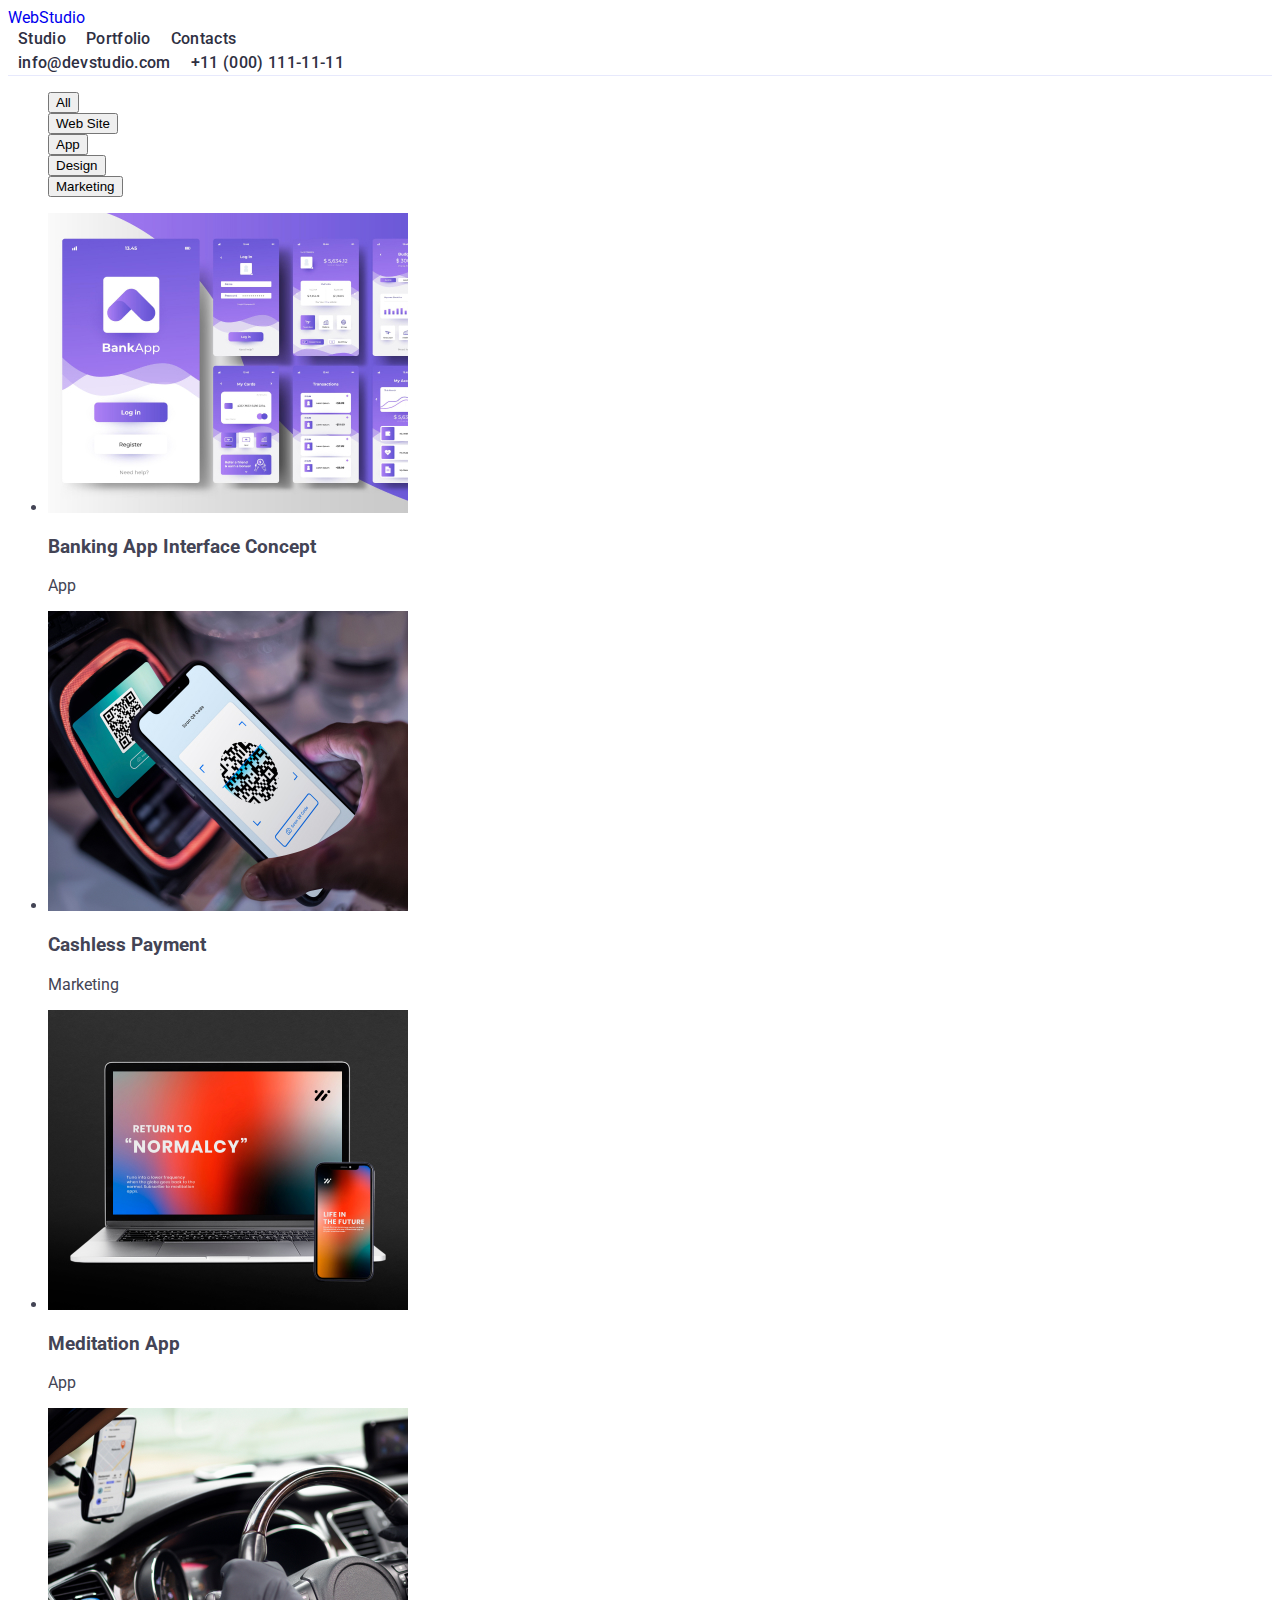
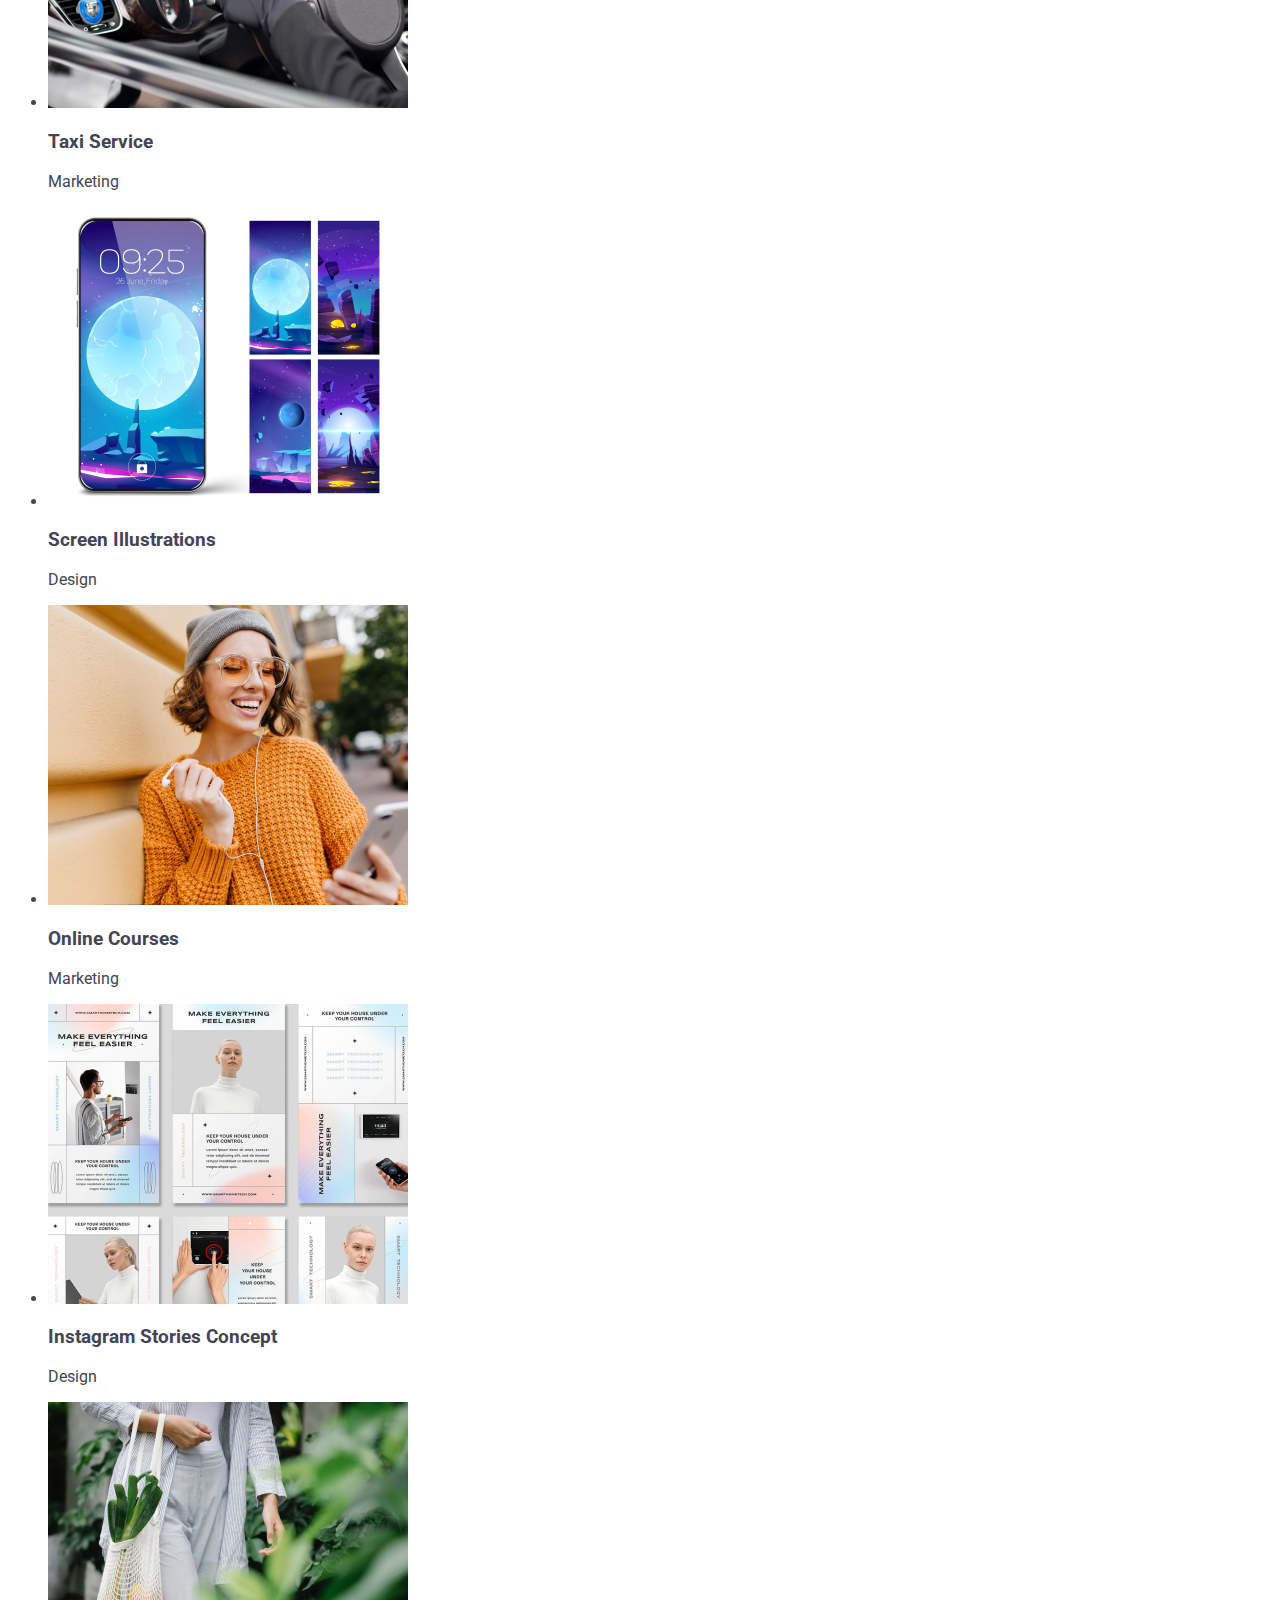
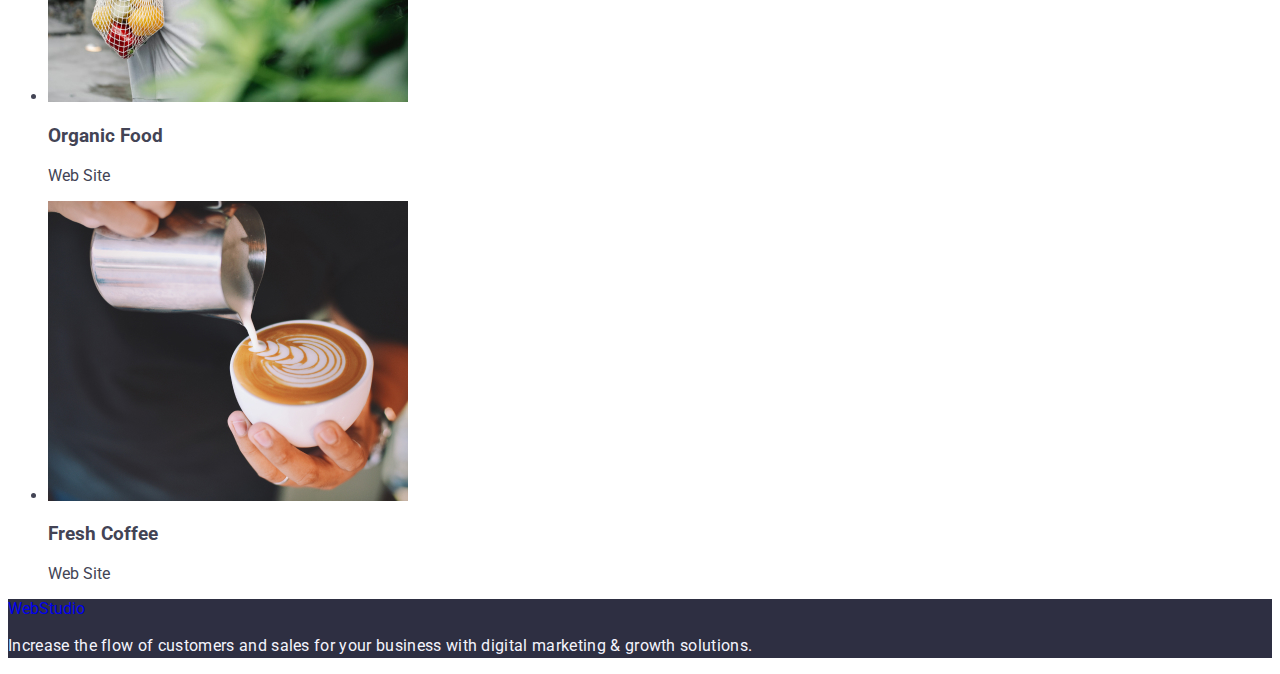
==== portfolio.html @ 570a4e40 "пропроо" ====
<!DOCTYPE html>
<html lang="en">
    <head>
        <meta charset="UTF-8" />
        <meta http-equiv="X-UA-Compatible" content="IE=edge"/>
        <meta name="viewport" content="width=device-width, initial-scale=1.0"/>
        <title>Portfolio</title>
        <link rel="stylesheet" href="./css/styles.css"/>
        <link rel="preconnect" href="https://fonts.googleapis.com"/>
        <link rel="preconnect" href="https://fonts.gstatic.com" crossorigin/>
        <link
            href="https://fonts.googleapis.com/css2?family=Raleway:wght@800&family=Roboto:wght@400;500;700&display=swap"rel="stylesheet"/>
    </head>
    <body>
        <header class="header">
            <nav class="header-navigation">
                <a href="./studio.html" class="header-logo link">Web<span class="header-logo-studio link">Studio</span></a>
                <ul class="header-list list">
                    <li class="header-item">
                        <a class="header-link link" href="./studio.html">Studio</a>
                    </li>
                    <li class="header-item">
                        <a class="header-link link" href="./portfolio.html">Portfolio</a>
                    </li>
                    <li class="header-item">
                        <a class="header-link link" href="#">Contacts</a>
                    </li>
                </ul>
            </nav>
            <address class="header-address">
                <ul class="header-address-list list">
                    <li class="header-address-item">
                        <a class="header-address-link link" href="mailto:info@devstudio.com">info@devstudio.com</a>
                    </li>
                    <li class="header-address-item">
                        <a class="header-address-link link" href="tel:+110001111111">+11 (000) 111-11-11</a>
                    </li>
                </ul>
            </address>
        </header>
        <main>
            <section>
                <h1 hidden>Our Works</h1>
                <section class="portfolio">
                    <h1 hidden class="hidden-title">Our Works</h1>
                    <ul class="portfolio-list-btn list">
                        <li class="portfolio-item-btn">
                            <button type="button" class="portfolio-button">All</button>
                        </li>
                        <li class="portfolio-item-btn">
                            <button type="button" class="portfolio-button">Web Site</button>
                        </li>
                        <li class="portfolio-item-btn">
                            <button type="button" class="portfolio-button">App</button>
                        </li>
                        <li class="portfolio-item-btn">
                            <button type="button" class="portfolio-button">Design</button>
                        </li>
                        <li class="portfolio-item-btn">
                            <button type="button" class="portfolio-button">Marketing</button>
                        </li>
                    </ul>
                </section>
            </section>
            <section>
                <h2 hidden>Portfolio list</h2>
                <ul>
                    <li>
                        <img src="./images/banking-app.jpg" alt="Banking App" width="360" height="300"/>
                        <h3>Banking App Interface Concept</h3>
                        <p>App</p>
                    </li>
                    <li>
                        <img src="./images/cashless-payment.jpg" alt="Cashless Payment" width="360" height="300"/>
                        <h3>Cashless Payment</h3>
                        <p>Marketing</p>
                    </li>
                    <li>
                        <img src="./images/Meditation App.jpg"alt="Meditation App" width="360" height="300"/>
                        <h3>Meditation App</h3>
                        <p>App</p>
                    </li>
                    <li>
                        <img src="./images/taxi-service.jpg" alt="Taxi Service" width="360" height="300"/>
                        <h3>Taxi Service</h3>
                        <p>Marketing</p>
                    </li>
                    <li>
                        <img src="./images/screen-illustrations.jpg" alt="Screen Illustrations" width="360" height="300"/>
                        <h3>Screen Illustrations</h3>
                        <p>Design</p>
                    </li>
                    <li>
                        <img src="./images/online-courses.jpg" alt="Online Courses" width="360" height="300"/>
                        <h3>Online Courses</h3>
                        <p>Marketing</p>
                    </li>
                    <li>
                        <img src="./images/instagram-stories.jpg" alt="Instagram Stories" width="360" height="300"/>
                        <h3>Instagram Stories Concept</h3>
                        <p>Design</p>
                    </li>
                    <li>
                        <img src="./images/organic-food.jpg" alt="Organic Food" width="360" height="300"/>
                        <h3>Organic Food</h3>
                        <p>Web Site</p>
                    </li>
                    <li>
                        <img src="./images/fresh-coffee.jpg" alt="Fresh Coffee" width="360" height="300"/>
                        <h3>Fresh Coffee</h3>
                        <p>Web Site</p>
                    </li>
                </ul>
            </section>
        </main>
        <footer class="footer">
            <a class="footer-logo link" href="./studio.html">Web<span class="footer-logo-studio">Studio</span></a>
            <p class="footer-text">Increase the flow of customers and sales for your business with digital marketing & growth solutions.</p>
        </footer>
    </body>
</html>
---- css/styles.css ----
:root {
    --slate-dominant-text-color: #434455;
    --navy-blue-dark-shadows-headings-color: #2e2f42;
    --iris-primary-brand-links-color: #4d5ae5;
    --white-bgc-header-teamcard-color: #ffffff;
    --cloud-light-bgc-footertext-color: #f4f4fd;
    --ocean-bgc-hover-focus-active-color: #404bbf;
    --cornflower-accent-color: #e7e9fc;
}

body {
    font-family: "Roboto", sans-serif;
    color: var(--slate-dominant-text-color);
    background-color: var(--white-bgc-header-teamcard-color);
}

ul.list {
    list-style: none;
}

a.link {
    text-decoration: none;
}

header.header {
    border-bottom: 1px solid var(--cornflower-accent-color);
}

nav.header-navigation {
}

h1.header-logo,
h1.header-logo-studio {
    font-family: "Raleway", sans-serif;
    font-weight: 800;
    font-size: 18px;
    line-height: 1.17;
    letter-spacing: 0.03em;
    text-transform: uppercase;
    margin: 0;
}

h1.header-logo a {
    color: var(--iris-primary-brand-links-color);
}

h1.header-logo-studio a {
    color: var(--navy-blue-dark-shadows-headings-color);
}

ul.header-list {
    list-style: none;
    margin: 0;
    padding: 0;
    display: flex;
}

li.header-item {
    margin: 0 10px;
}

a.header-link,
a.header-address-link {
    font-weight: 500;
    font-size: 16px;
    line-height: 1.5;
    letter-spacing: 0.02em;
    color: var(--navy-blue-dark-shadows-headings-color);
    transition: color 0.2s ease-in-out;
}

a.header-link:hover,
a.header-link:focus,
a.header-address-link:hover,
a.header-address-link:focus {
    color: var(--ocean-bgc-hover-focus-active-color);
}

address.header-address {
    font-style: normal;
}

ul.header-address-list {
    list-style: none;
    margin: 0;
    padding: 0;
    display: flex;
}

li.header-address-item {
    margin: 0 10px;
}

h2.hidden-title {
    position: absolute;
    left: -9999px;
    top: -9999px;
}

ul.feature-list {
    list-style: none;
}

li.feature-item {
}

h3.feature-title {
    font-weight: 500;
    font-size: 20px;
    line-height: 1.2;
    letter-spacing: 0.02em;
    color: var(--navy-blue-dark-shadows-headings-color);
}

p.feature-desc {
    font-weight: 400;
    font-size: 16px;
    line-height: 1.5;
    letter-spacing: 0.02em;
    color: #404bbf;
}

h2.about-title {
    font-family: "Roboto";
    font-style: normal;
    font-weight: 700;
    font-size: 36px;
    line-height: 40px;
    text-align: center;
    letter-spacing: 0.02em;
    text-transform: capitalize;
    color: var(--navy-blue-dark-shadows-headings-color);
}

footer.footer {
    background-color: var(--navy-blue-dark-shadows-headings-color);
}

h1.footer-logo-studio,
h1.footer-logo {
    font-family: 'Raleway', sans-serif;
    font-weight: 800;
    font-size: 18px;
    line-height: 1.17;
    letter-spacing: 0.03em;
    text-transform: uppercase;
    color: var(--cloud-light-bgc-footertext-color);
    margin: 0;
}

p.footer-text {
    font-size: 16px;
    line-height: 1.5;
    letter-spacing: 0.02em;
    color: var(--cloud-light-bgc-footertext-color);
}

h2.team-title {
    font-family: 'Roboto';
    font-style: normal;
    font-weight: 700;
    font-size: 36px;
    line-height: 40px;
    text-align: center;
    letter-spacing: 0.02em;
    text-transform: capitalize;
    color: var(--navy-blue-dark-shadows-headings-color);
}

section.team {
    width: 1440px;
    height: 732px;
    margin: 0 auto;
    background: #F4F4FD;
}
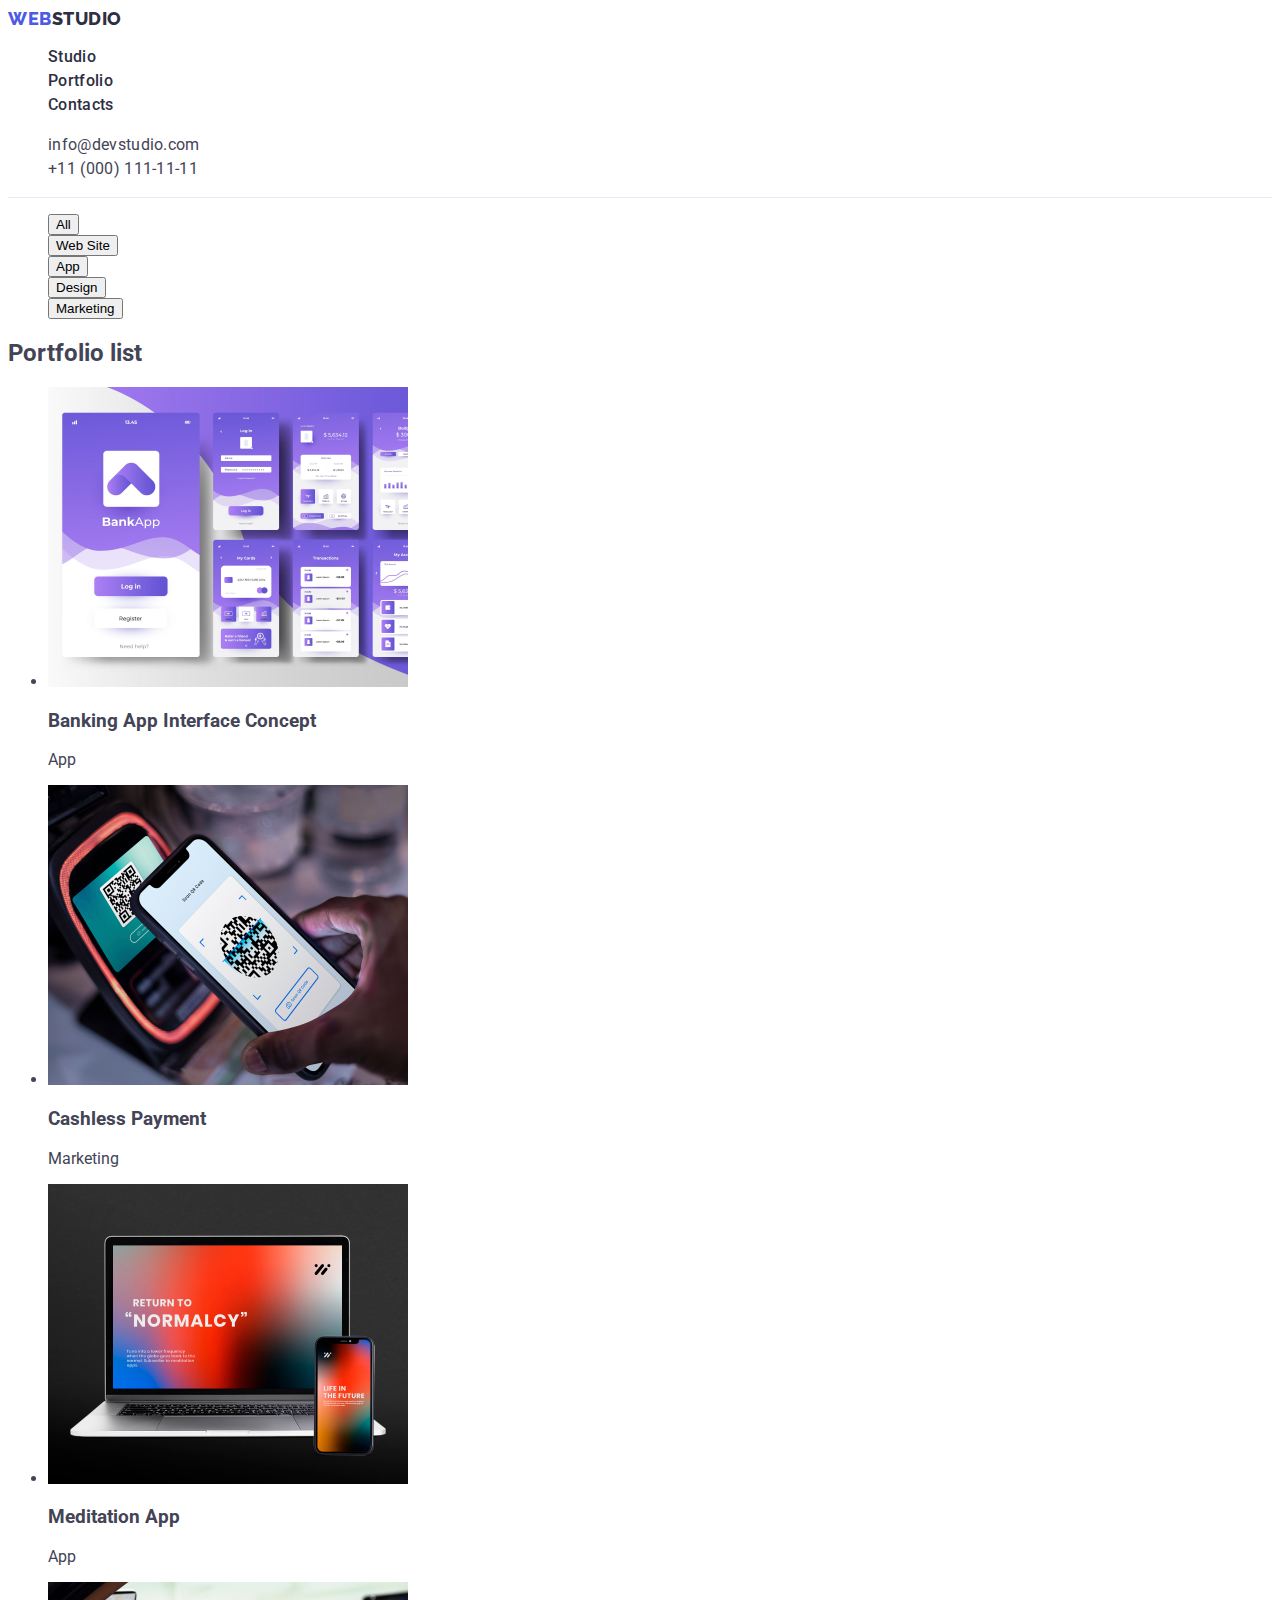
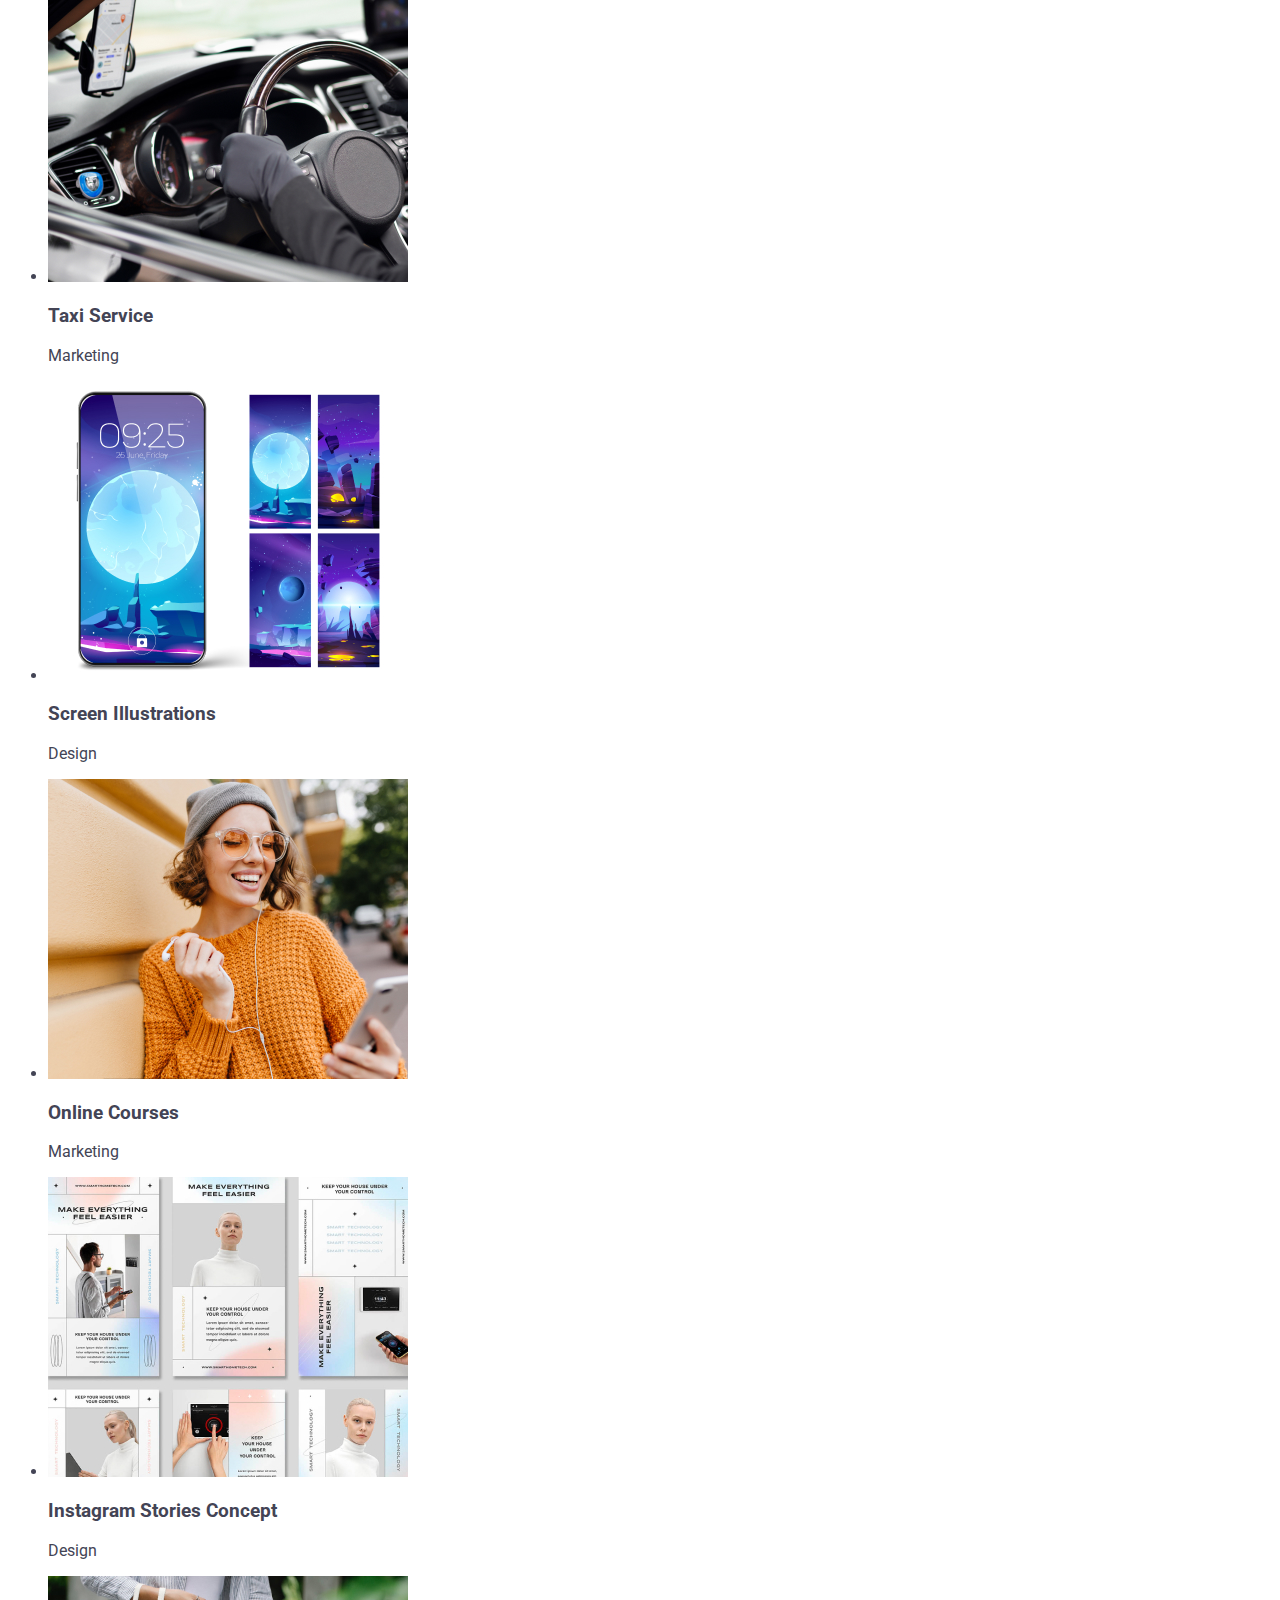
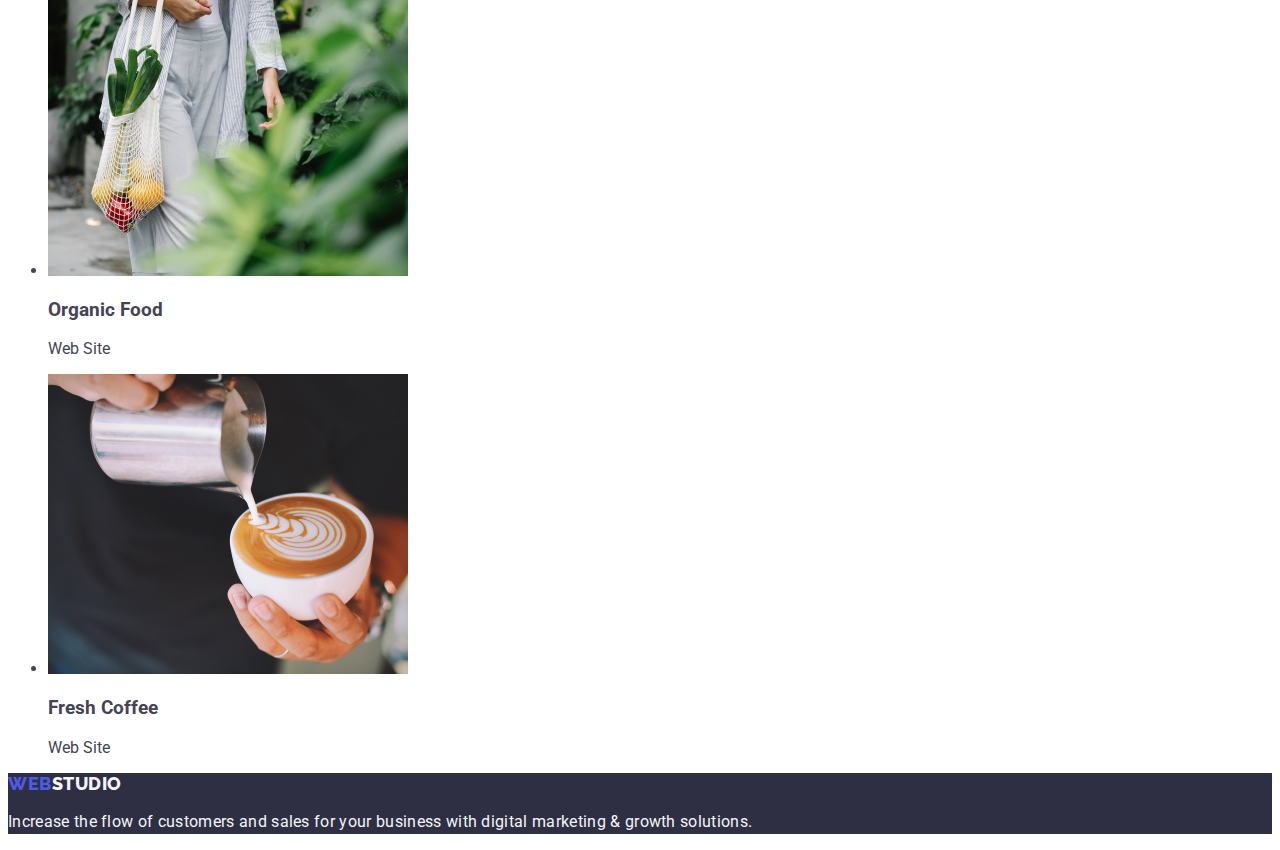
==== commit 0331a4fe: "upd 1.7" ====
--- a/portfolio.html
+++ b/portfolio.html
@@ -1,121 +1,123 @@
 <!DOCTYPE html>
 <html lang="en">
-    <head>
-        <meta charset="UTF-8" />
-        <meta http-equiv="X-UA-Compatible" content="IE=edge"/>
-        <meta name="viewport" content="width=device-width, initial-scale=1.0"/>
-        <title>Portfolio</title>
-        <link rel="stylesheet" href="./css/styles.css"/>
-        <link rel="preconnect" href="https://fonts.googleapis.com"/>
-        <link rel="preconnect" href="https://fonts.gstatic.com" crossorigin/>
-        <link
-            href="https://fonts.googleapis.com/css2?family=Raleway:wght@800&family=Roboto:wght@400;500;700&display=swap"rel="stylesheet"/>
-    </head>
-    <body>
-        <header class="header">
-            <nav class="header-navigation">
-                <a href="./studio.html" class="header-logo link">Web<span class="header-logo-studio link">Studio</span></a>
-                <ul class="header-list list">
-                    <li class="header-item">
-                        <a class="header-link link" href="./studio.html">Studio</a>
-                    </li>
-                    <li class="header-item">
-                        <a class="header-link link" href="./portfolio.html">Portfolio</a>
-                    </li>
-                    <li class="header-item">
-                        <a class="header-link link" href="#">Contacts</a>
-                    </li>
-                </ul>
-            </nav>
-            <address class="header-address">
-                <ul class="header-address-list list">
-                    <li class="header-address-item">
-                        <a class="header-address-link link" href="mailto:info@devstudio.com">info@devstudio.com</a>
-                    </li>
-                    <li class="header-address-item">
-                        <a class="header-address-link link" href="tel:+110001111111">+11 (000) 111-11-11</a>
-                    </li>
-                </ul>
-            </address>
-        </header>
-        <main>
-            <section>
-                <h1 hidden>Our Works</h1>
-                <section class="portfolio">
-                    <h1 hidden class="hidden-title">Our Works</h1>
-                    <ul class="portfolio-list-btn list">
-                        <li class="portfolio-item-btn">
-                            <button type="button" class="portfolio-button">All</button>
-                        </li>
-                        <li class="portfolio-item-btn">
-                            <button type="button" class="portfolio-button">Web Site</button>
-                        </li>
-                        <li class="portfolio-item-btn">
-                            <button type="button" class="portfolio-button">App</button>
-                        </li>
-                        <li class="portfolio-item-btn">
-                            <button type="button" class="portfolio-button">Design</button>
-                        </li>
-                        <li class="portfolio-item-btn">
-                            <button type="button" class="portfolio-button">Marketing</button>
-                        </li>
-                    </ul>
-                </section>
-            </section>
-            <section>
-                <h2 hidden>Portfolio list</h2>
-                <ul>
-                    <li>
-                        <img src="./images/banking-app.jpg" alt="Banking App" width="360" height="300"/>
-                        <h3>Banking App Interface Concept</h3>
-                        <p>App</p>
-                    </li>
-                    <li>
-                        <img src="./images/cashless-payment.jpg" alt="Cashless Payment" width="360" height="300"/>
-                        <h3>Cashless Payment</h3>
-                        <p>Marketing</p>
-                    </li>
-                    <li>
-                        <img src="./images/Meditation App.jpg"alt="Meditation App" width="360" height="300"/>
-                        <h3>Meditation App</h3>
-                        <p>App</p>
-                    </li>
-                    <li>
-                        <img src="./images/taxi-service.jpg" alt="Taxi Service" width="360" height="300"/>
-                        <h3>Taxi Service</h3>
-                        <p>Marketing</p>
-                    </li>
-                    <li>
-                        <img src="./images/screen-illustrations.jpg" alt="Screen Illustrations" width="360" height="300"/>
-                        <h3>Screen Illustrations</h3>
-                        <p>Design</p>
-                    </li>
-                    <li>
-                        <img src="./images/online-courses.jpg" alt="Online Courses" width="360" height="300"/>
-                        <h3>Online Courses</h3>
-                        <p>Marketing</p>
-                    </li>
-                    <li>
-                        <img src="./images/instagram-stories.jpg" alt="Instagram Stories" width="360" height="300"/>
-                        <h3>Instagram Stories Concept</h3>
-                        <p>Design</p>
-                    </li>
-                    <li>
-                        <img src="./images/organic-food.jpg" alt="Organic Food" width="360" height="300"/>
-                        <h3>Organic Food</h3>
-                        <p>Web Site</p>
-                    </li>
-                    <li>
-                        <img src="./images/fresh-coffee.jpg" alt="Fresh Coffee" width="360" height="300"/>
-                        <h3>Fresh Coffee</h3>
-                        <p>Web Site</p>
-                    </li>
-                </ul>
-            </section>
-        </main>
-        <footer class="footer">
-            <a class="footer-logo link" href="./studio.html">Web<span class="footer-logo-studio">Studio</span></a>
-            <p class="footer-text">Increase the flow of customers and sales for your business with digital marketing & growth solutions.</p>
-        </footer>
-    </body>
-</html>
+  <head>
+    <meta charset="UTF-8"/>
+    <meta http-equiv="X-UA-Compatible" content="IE=edge"/>
+    <meta name="viewport" content="width=device-width, initial-scale=1.0"/>
+    <title>Portfolio</title>
+    <link rel="stylesheet" href="./css/styles.css"/>
+    <link rel="preconnect" href="https://fonts.googleapis.com">
+    <link rel="preconnect" href="https://fonts.gstatic.com" crossorigin>
+    <link href="https://fonts.googleapis.com/css2?family=Raleway:wght@800&family=Roboto:wght@400;500;700&display=swap" rel="stylesheet">
+  </head>
+  <body>
+    <header class="header">
+      <nav class="header-navigation">
+        <a href="./studio.html" class="header-logo link">Web<span class="header-logo-studio link">Studio</span></a>
+        <ul class="header-list list">
+          <li class="header-item">
+            <a class="header-link link" href="./studio.html">Studio</a>
+          </li>
+          <li class="header-item">
+            <a class="header-link link" href="./portfolio.html">Portfolio</a>
+          </li>
+          <li class="header-item">
+            <a class="header-link link" href="">Contacts</a>
+          </li>
+        </ul>
+      </nav>
+      <address class="header-address">
+        <ul class="header-address-list list">
+          <li class="header-address-item">
+            <a class="header-address-link link" href="mailto:info@devstudio.com">info@devstudio.com</a>
+          </li>
+          <li class="header-address-item">
+            <a class="header-address-link link" href="tel:+110001111111">+11 (000) 111-11-11</a>
+          </li>
+        </ul>
+      </address>
+    </header>
+    <main>
+      <!-- Section 1-->
+        <h1 hidden>Our Works</h1>
+      <section class="portfolio">
+        <h1 hidden class="hidden-title">Our Works</h1>
+        <ul class="portfolio-list-btn list">
+          <li class="portfolio-item-btn">
+            <button type="button" class="portfolio-button">All</button>
+          </li>
+          <li class="portfolio-item-btn">
+            <button type="button" class="portfolio-button">Web Site</button>
+          </li>
+          <li class="portfolio-item-btn">
+            <button type="button" class="portfolio-button">App</button>
+          </li>
+          <li class="portfolio-item-btn">
+            <button type="button" class="portfolio-button">Design</button>
+          </li>
+          <li class="portfolio-item-btn">
+            <button type="button" class="portfolio-button">Marketing</button>
+          </li>
+        </ul>
+      </section>
+      <section>
+        <h2 hidden>Portfolio list</h2>
+        <ul>
+          <li>
+            <img src="./images/banking-app.jpg"alt="Banking App" width="360"height="300"/>
+            <h3>Banking App Interface Concept</h3>
+            <p>App</p>
+          </li>
+          <li>
+            <img src="./images/cashless-payment.jpg"alt="Cashless Payment" width="360" height="300"/>
+            <h3>Cashless Payment</h3>
+            <p>Marketing</p>
+          </li>
+          <li>
+            <img src="./images/Meditation App.jpg" alt="Meditation App" width="360" height="300"/>
+            <h3>Meditation App</h3>
+            <p>App</p>
+          </li>
+          <li>
+            <img src="./images/taxi-service.jpg" alt="Taxi Service" width="360" height="300"/>
+            <h3>Taxi Service</h3>
+            <p>Marketing</p>
+          </li>
+          <li>
+            <img src="./images/screen-illustrations.jpg" alt="Screen Illustrations" width="360" height="300"/>
+            <h3>Screen Illustrations</h3>
+            <p>Design</p>
+          </li>
+          <li>
+            <img src="./images/online-courses.jpg" alt="Online Courses" width="360" height="300"/>
+            <h3>Online Courses</h3>
+            <p>Marketing</p>
+          </li>
+          <li>
+            <img src="./images/instagram-stories.jpg" alt="Instagram Stories" width="360" height="300"/>
+            <h3>Instagram Stories Concept</h3>
+            <p>Design</p>
+          </li>
+          <li>
+            <img src="./images/organic-food.jpg" alt="Organic Food" width="360" height="300"/>
+            <h3>Organic Food</h3>
+            <p>Web Site</p>
+          </li>
+          <li>
+            <img src="./images/fresh-coffee.jpg" alt="Fresh Coffee" width="360" height="300"/>
+            <h3>Fresh Coffee</h3>
+            <p>Web Site</p>
+          </li>
+        </ul>
+      </section>
+    </main>
+    <footer>
+    <footer class="footer">
+      <a class="footer-logo link" href="./studio.html">Web<span class="footer-logo-studio">Studio</span></a>
+      <p class="footer-text">
+        Increase the flow of customers and sales for your business with digital
+        marketing & growth solutions.
+      </p>
+    </footer>
+  </body>
+</html>--- a/css/styles.css
+++ b/css/styles.css
@@ -14,97 +14,129 @@
     background-color: var(--white-bgc-header-teamcard-color);
 }
 
-ul.list {
+.list {
     list-style: none;
 }
 
-a.link {
+.link {
     text-decoration: none;
 }
 
-header.header {
-    border-bottom: 1px solid var(--cornflower-accent-color);
-}
-
-nav.header-navigation {
-}
-
-h1.header-logo,
-h1.header-logo-studio {
+.header {
+    border-bottom: 1px solid;
+    border-color: var(--cornflower-accent-color);
+}
+
+.header-navigation {
+}
+
+.header-logo,
+.header-logo-studio {
     font-family: "Raleway", sans-serif;
     font-weight: 800;
     font-size: 18px;
     line-height: 1.17;
     letter-spacing: 0.03em;
     text-transform: uppercase;
-    margin: 0;
-}
-
-h1.header-logo a {
+}
+
+.header-logo {
     color: var(--iris-primary-brand-links-color);
 }
 
-h1.header-logo-studio a {
-    color: var(--navy-blue-dark-shadows-headings-color);
-}
-
-ul.header-list {
-    list-style: none;
-    margin: 0;
-    padding: 0;
-    display: flex;
-}
-
-li.header-item {
-    margin: 0 10px;
-}
-
-a.header-link,
-a.header-address-link {
+.header-logo-studio {
+    color: var(--navy-blue-dark-shadows-headings-color);
+}
+
+.header-list {
+}
+
+.header-item {
+}
+
+.header-link,
+.header-address-link {
     font-weight: 500;
     font-size: 16px;
     line-height: 1.5;
     letter-spacing: 0.02em;
-    color: var(--navy-blue-dark-shadows-headings-color);
-    transition: color 0.2s ease-in-out;
-}
-
-a.header-link:hover,
-a.header-link:focus,
-a.header-address-link:hover,
-a.header-address-link:focus {
+}
+
+.header-link {
+    color: var(--navy-blue-dark-shadows-headings-color);
+}
+
+.header-link:hover,
+.header-link:focus {
     color: var(--ocean-bgc-hover-focus-active-color);
 }
 
-address.header-address {
-    font-style: normal;
-}
-
-ul.header-address-list {
-    list-style: none;
-    margin: 0;
-    padding: 0;
-    display: flex;
-}
-
-li.header-address-item {
-    margin: 0 10px;
-}
-
-h2.hidden-title {
-    position: absolute;
-    left: -9999px;
-    top: -9999px;
-}
-
-ul.feature-list {
-    list-style: none;
-}
-
-li.feature-item {
-}
-
-h3.feature-title {
+.header-address {
+    font-style: normal;
+}
+
+.header-address-list {
+}
+
+.header-address-item {
+}
+
+.header-address-link {
+    font-weight: 400;
+    font-size: 16px;
+    line-height: 1.5;
+    letter-spacing: 0.02em;
+    color: var(--slate-dominant-text-color);
+}
+
+.header-address-link:hover,
+.header-address-link:focus {
+    color: var(--ocean-bgc-hover-focus-active-color);
+}
+
+.hero {
+    background-color: var(--navy-blue-dark-shadows-headings-color);
+}
+
+.hero-title {
+    font-style: normal;
+    font-weight: 700;
+    font-size: 56px;
+    line-height: 1.07;
+    letter-spacing: 0.02em;
+    color: var(--white-bgc-header-teamcard-color);
+    text-align: center;
+}
+
+.hero-button {
+    font-family: "Roboto";
+    font-style: normal;
+    font-weight: 500;
+    font-size: 16px;
+    line-height: 1.5;
+    letter-spacing: 0.04em;
+    color: var(--white-bgc-header-teamcard-color);
+    background-color: var(--iris-primary-brand-links-color);
+    cursor: pointer;
+}
+
+.hero-button:hover {
+    background-color: var(--ocean-bgc-hover-focus-active-color);
+}
+
+.feature {
+}
+
+.hidden-title {
+}
+
+.feature-list {
+}
+
+.feature-item {
+}
+
+.feature-title {
     font-weight: 500;
     font-size: 20px;
     line-height: 1.2;
@@ -112,7 +144,7 @@
     color: var(--navy-blue-dark-shadows-headings-color);
 }
 
-p.feature-desc {
+.feature-desc {
     font-weight: 400;
     font-size: 16px;
     line-height: 1.5;
@@ -120,24 +152,104 @@
     color: #404bbf;
 }
 
-h2.about-title {
+.about-title {
+    position: none;
+    width: none;
+    height: none;
+    left: none;
+    top: none;
+
+    /* Header 2 */
+
     font-family: "Roboto";
     font-style: normal;
     font-weight: 700;
     font-size: 36px;
     line-height: 40px;
+    /* identical to box height, or 111% */
+
     text-align: center;
     letter-spacing: 0.02em;
     text-transform: capitalize;
-    color: var(--navy-blue-dark-shadows-headings-color);
-}
-
-footer.footer {
+
+    /* NAVY BLUE */
+
+    color: #2e2f42;
+}
+
+.footer-logo link {
+width: none;
+height: none;
+
+font-family: 'Raleway';
+font-style: normal;
+font-weight: 800;
+font-size: 18px;
+line-height: 21px;
+/* identical to box height, or 117% */
+
+display: flex;
+align-items: center;
+letter-spacing: 0.03em;
+text-transform: uppercase;
+
+/* IRIS */
+
+color: #4D5AE5;
+
+
+/* Inside auto layout */
+
+flex: none;
+order: 0;
+flex-grow: 0;
+}
+
+.team-title {
+    font-size: 36px;
+    line-height: 1.11;
+    letter-spacing: 0.02em;
+    text-transform: capitalize;
+    color: var(--navy-blue-dark-shadows-headings-color);
+    text-align: center;
+}
+
+h2 {
+    display: block;
+    font-size: 1.5em;
+    margin-block-start: 0.83em;
+    margin-block-end: 0.83em;
+    margin-inline-start: 0px;
+    margin-inline-end: 0px;
+    font-weight: bold;
+}
+
+.list {
+    list-style: none;
+}
+
+main {
+    display: block;
+}
+
+.footer {
     background-color: var(--navy-blue-dark-shadows-headings-color);
 }
-
-h1.footer-logo-studio,
-h1.footer-logo {
+footer {
+    display: block;
+}
+
+.footer-logo {
+    font-family: 'Raleway', sans-serif;
+    font-weight: 800;
+    font-size: 18px;
+    line-height: 1.17;
+    letter-spacing: 0.03em;
+    text-transform: uppercase;
+    color: var(--iris-primary-brand-links-color);
+}
+
+.footer-logo-studio {
     font-family: 'Raleway', sans-serif;
     font-weight: 800;
     font-size: 18px;
@@ -145,31 +257,18 @@
     letter-spacing: 0.03em;
     text-transform: uppercase;
     color: var(--cloud-light-bgc-footertext-color);
-    margin: 0;
-}
-
-p.footer-text {
+}
+
+.footer-text {
     font-size: 16px;
     line-height: 1.5;
     letter-spacing: 0.02em;
     color: var(--cloud-light-bgc-footertext-color);
 }
-
-h2.team-title {
-    font-family: 'Roboto';
-    font-style: normal;
-    font-weight: 700;
-    font-size: 36px;
-    line-height: 40px;
-    text-align: center;
-    letter-spacing: 0.02em;
-    text-transform: capitalize;
-    color: var(--navy-blue-dark-shadows-headings-color);
-}
-
-section.team {
-    width: 1440px;
-    height: 732px;
-    margin: 0 auto;
-    background: #F4F4FD;
+p {
+    display: block;
+    margin-block-start: 1em;
+    margin-block-end: 1em;
+    margin-inline-start: 0px;
+    margin-inline-end: 0px;
 }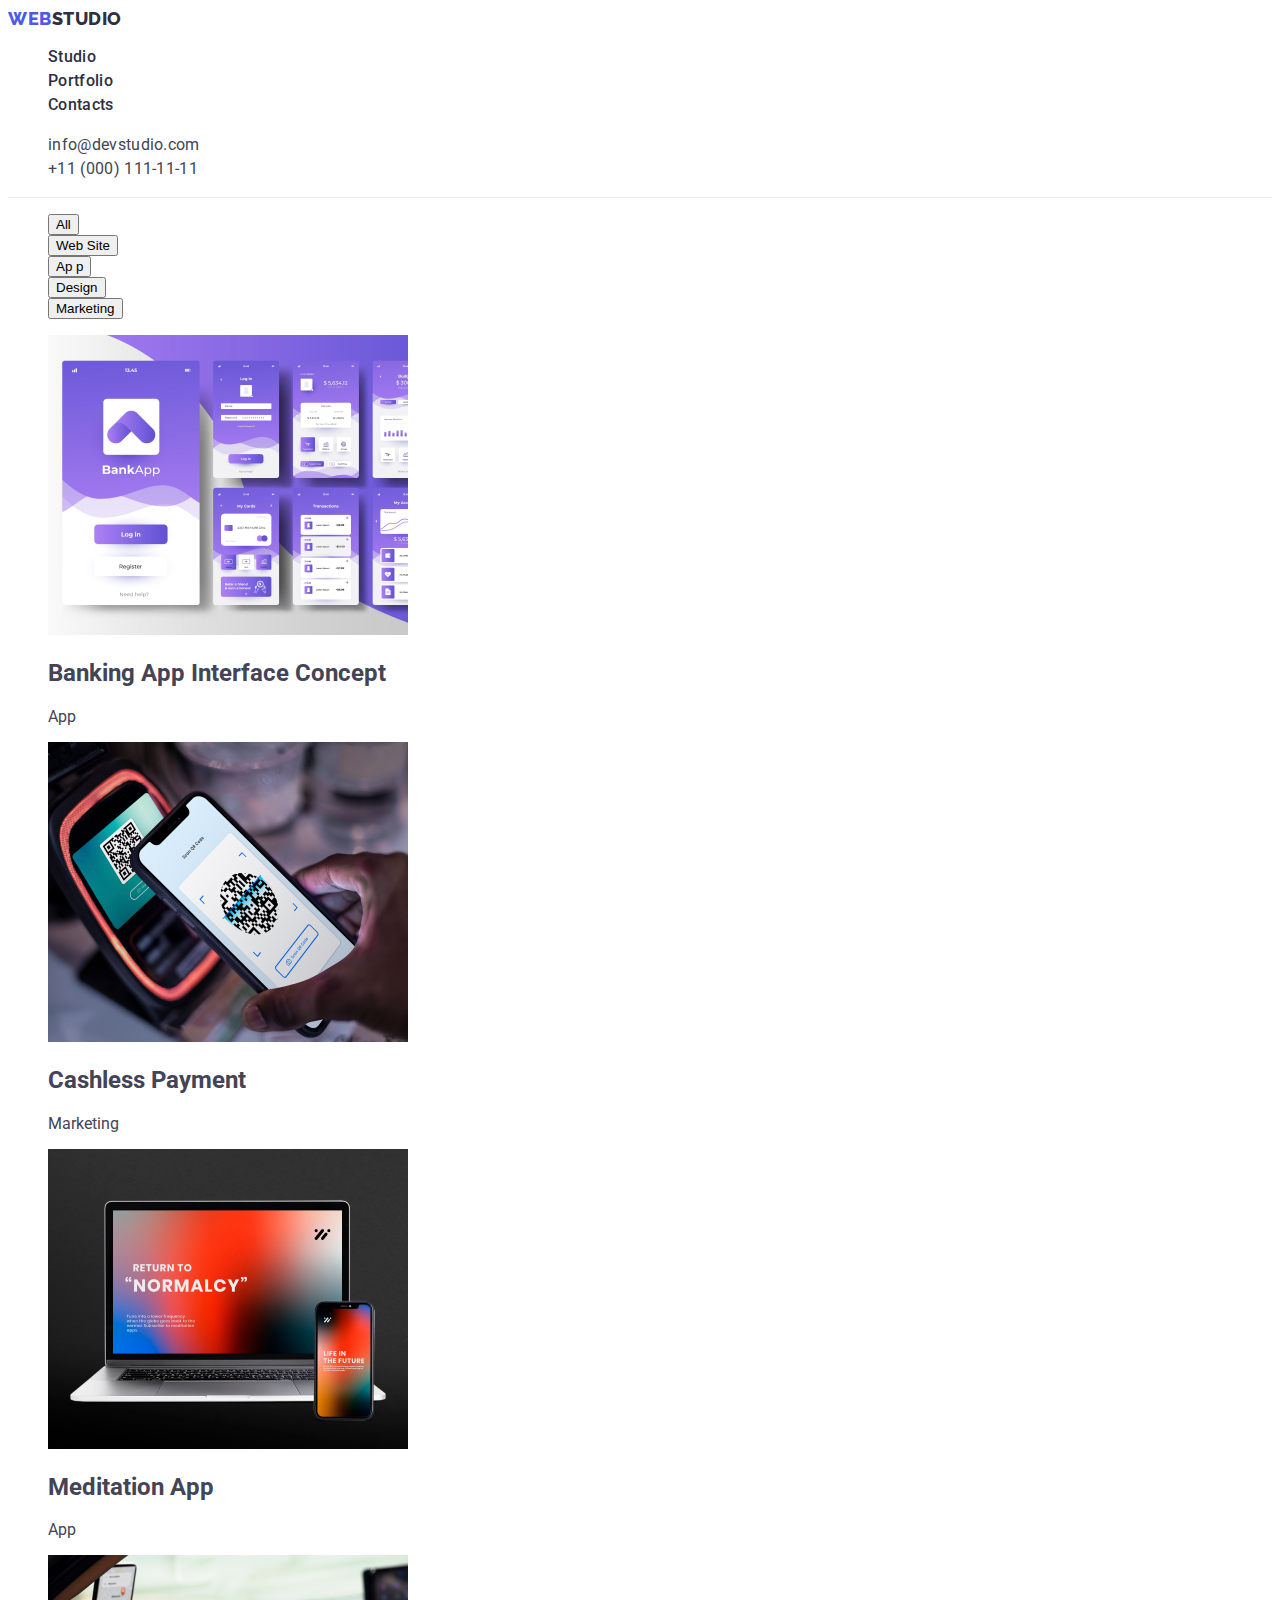
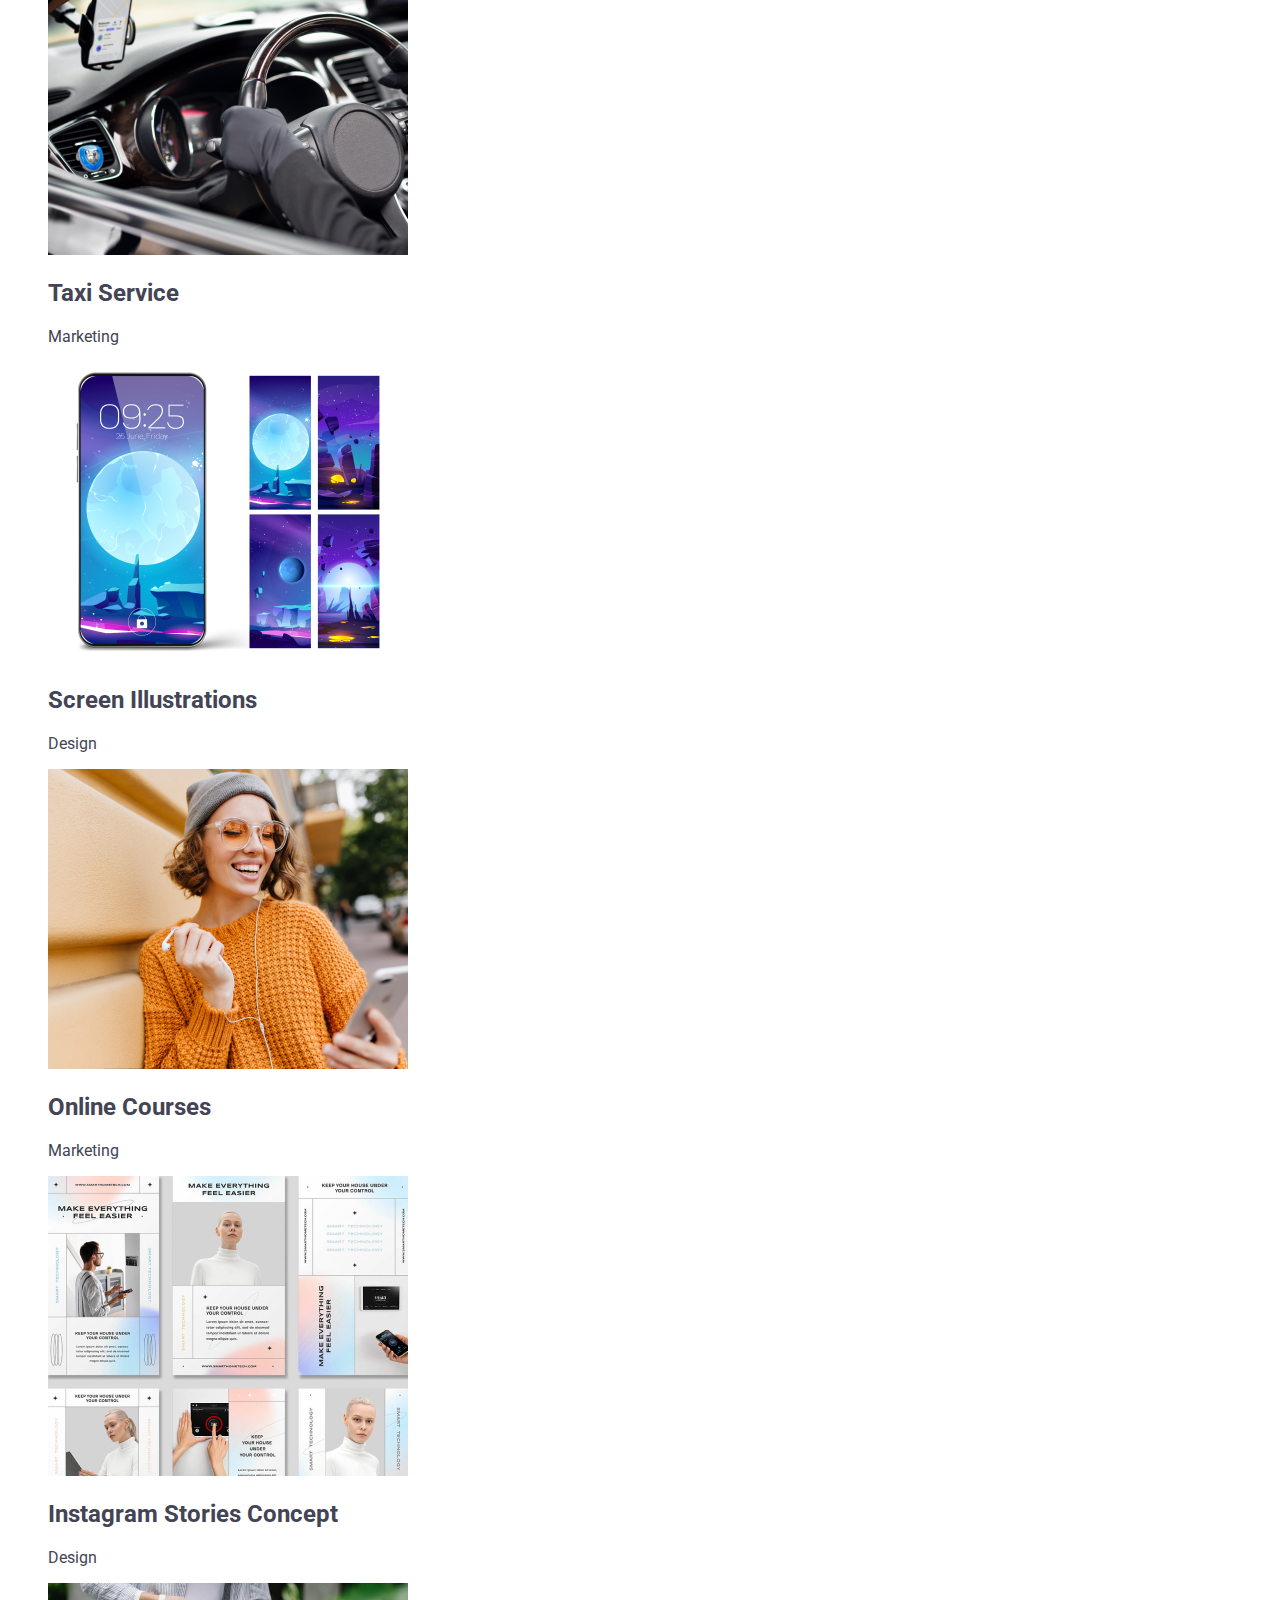
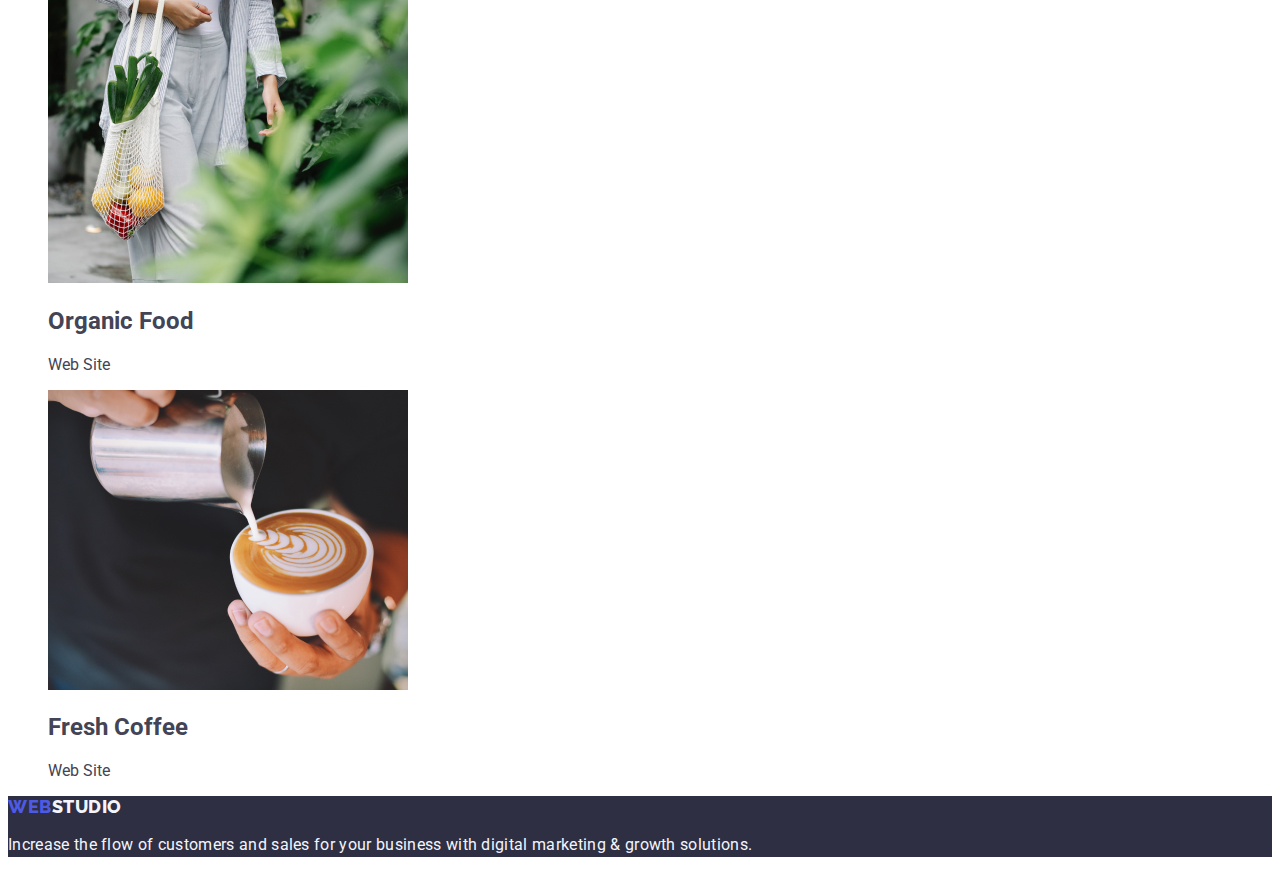
==== commit 99777083: "upd1" ====
--- a/portfolio.html
+++ b/portfolio.html
@@ -13,10 +13,10 @@
   <body>
     <header class="header">
       <nav class="header-navigation">
-        <a href="./studio.html" class="header-logo link">Web<span class="header-logo-studio link">Studio</span></a>
+        <a href="./index.html" class="header-logo link">Web<span class="header-logo-studio link">Studio</span></a>
         <ul class="header-list list">
           <li class="header-item">
-            <a class="header-link link" href="./studio.html">Studio</a>
+            <a class="header-link link" href="./index.html">Studio</a>
           </li>
           <li class="header-item">
             <a class="header-link link" href="./portfolio.html">Portfolio</a>
@@ -39,7 +39,6 @@
     </header>
     <main>
       <!-- Section 1-->
-        <h1 hidden>Our Works</h1>
       <section class="portfolio">
         <h1 hidden class="hidden-title">Our Works</h1>
         <ul class="portfolio-list-btn list">
@@ -50,7 +49,7 @@
             <button type="button" class="portfolio-button">Web Site</button>
           </li>
           <li class="portfolio-item-btn">
-            <button type="button" class="portfolio-button">App</button>
+            <button type="button" class="portfolio-button">Ap p</button>
           </li>
           <li class="portfolio-item-btn">
             <button type="button" class="portfolio-button">Design</button>
@@ -59,53 +58,50 @@
             <button type="button" class="portfolio-button">Marketing</button>
           </li>
         </ul>
-      </section>
-      <section>
-        <h2 hidden>Portfolio list</h2>
-        <ul>
+        <ul class="list">
           <li>
             <img src="./images/banking-app.jpg"alt="Banking App" width="360"height="300"/>
-            <h3>Banking App Interface Concept</h3>
+            <h2>Banking App Interface Concept</h2>
             <p>App</p>
           </li>
           <li>
             <img src="./images/cashless-payment.jpg"alt="Cashless Payment" width="360" height="300"/>
-            <h3>Cashless Payment</h3>
+            <h2>Cashless Payment</h2>
             <p>Marketing</p>
           </li>
           <li>
             <img src="./images/Meditation App.jpg" alt="Meditation App" width="360" height="300"/>
-            <h3>Meditation App</h3>
+            <h2>Meditation App</h2>
             <p>App</p>
           </li>
           <li>
             <img src="./images/taxi-service.jpg" alt="Taxi Service" width="360" height="300"/>
-            <h3>Taxi Service</h3>
+            <h2>Taxi Service</h2>
             <p>Marketing</p>
           </li>
           <li>
             <img src="./images/screen-illustrations.jpg" alt="Screen Illustrations" width="360" height="300"/>
-            <h3>Screen Illustrations</h3>
+            <h2>Screen Illustrations</h2>
             <p>Design</p>
           </li>
           <li>
             <img src="./images/online-courses.jpg" alt="Online Courses" width="360" height="300"/>
-            <h3>Online Courses</h3>
+            <h2>Online Courses</h2>
             <p>Marketing</p>
           </li>
           <li>
             <img src="./images/instagram-stories.jpg" alt="Instagram Stories" width="360" height="300"/>
-            <h3>Instagram Stories Concept</h3>
+            <h2>Instagram Stories Concept</h2>
             <p>Design</p>
           </li>
           <li>
             <img src="./images/organic-food.jpg" alt="Organic Food" width="360" height="300"/>
-            <h3>Organic Food</h3>
+            <h2>Organic Food</h2>
             <p>Web Site</p>
           </li>
           <li>
             <img src="./images/fresh-coffee.jpg" alt="Fresh Coffee" width="360" height="300"/>
-            <h3>Fresh Coffee</h3>
+            <h2>Fresh Coffee</h2>
             <p>Web Site</p>
           </li>
         </ul>
@@ -113,7 +109,7 @@
     </main>
     <footer>
     <footer class="footer">
-      <a class="footer-logo link" href="./studio.html">Web<span class="footer-logo-studio">Studio</span></a>
+      <a class="footer-logo link" href="./index.html">Web<span class="footer-logo-studio">Studio</span></a>
       <p class="footer-text">
         Increase the flow of customers and sales for your business with digital
         marketing & growth solutions.
--- a/css/styles.css
+++ b/css/styles.css
@@ -109,8 +109,7 @@
 }
 
 .hero-button {
-    font-family: "Roboto";
-    font-style: normal;
+    font-family: "Roboto" sans-serif;
     font-weight: 500;
     font-size: 16px;
     line-height: 1.5;
@@ -145,7 +144,6 @@
 }
 
 .feature-desc {
-    font-weight: 400;
     font-size: 16px;
     line-height: 1.5;
     letter-spacing: 0.02em;
@@ -153,20 +151,10 @@
 }
 
 .about-title {
-    position: none;
-    width: none;
-    height: none;
-    left: none;
-    top: none;
-
-    /* Header 2 */
-
-    font-family: "Roboto";
-    font-style: normal;
+    font-family: "Roboto" sans-serif;
     font-weight: 700;
     font-size: 36px;
     line-height: 40px;
-    /* identical to box height, or 111% */
 
     text-align: center;
     letter-spacing: 0.02em;
@@ -215,13 +203,7 @@
 }
 
 h2 {
-    display: block;
-    font-size: 1.5em;
-    margin-block-start: 0.83em;
-    margin-block-end: 0.83em;
-    margin-inline-start: 0px;
-    margin-inline-end: 0px;
-    font-weight: bold;
+    
 }
 
 .list {
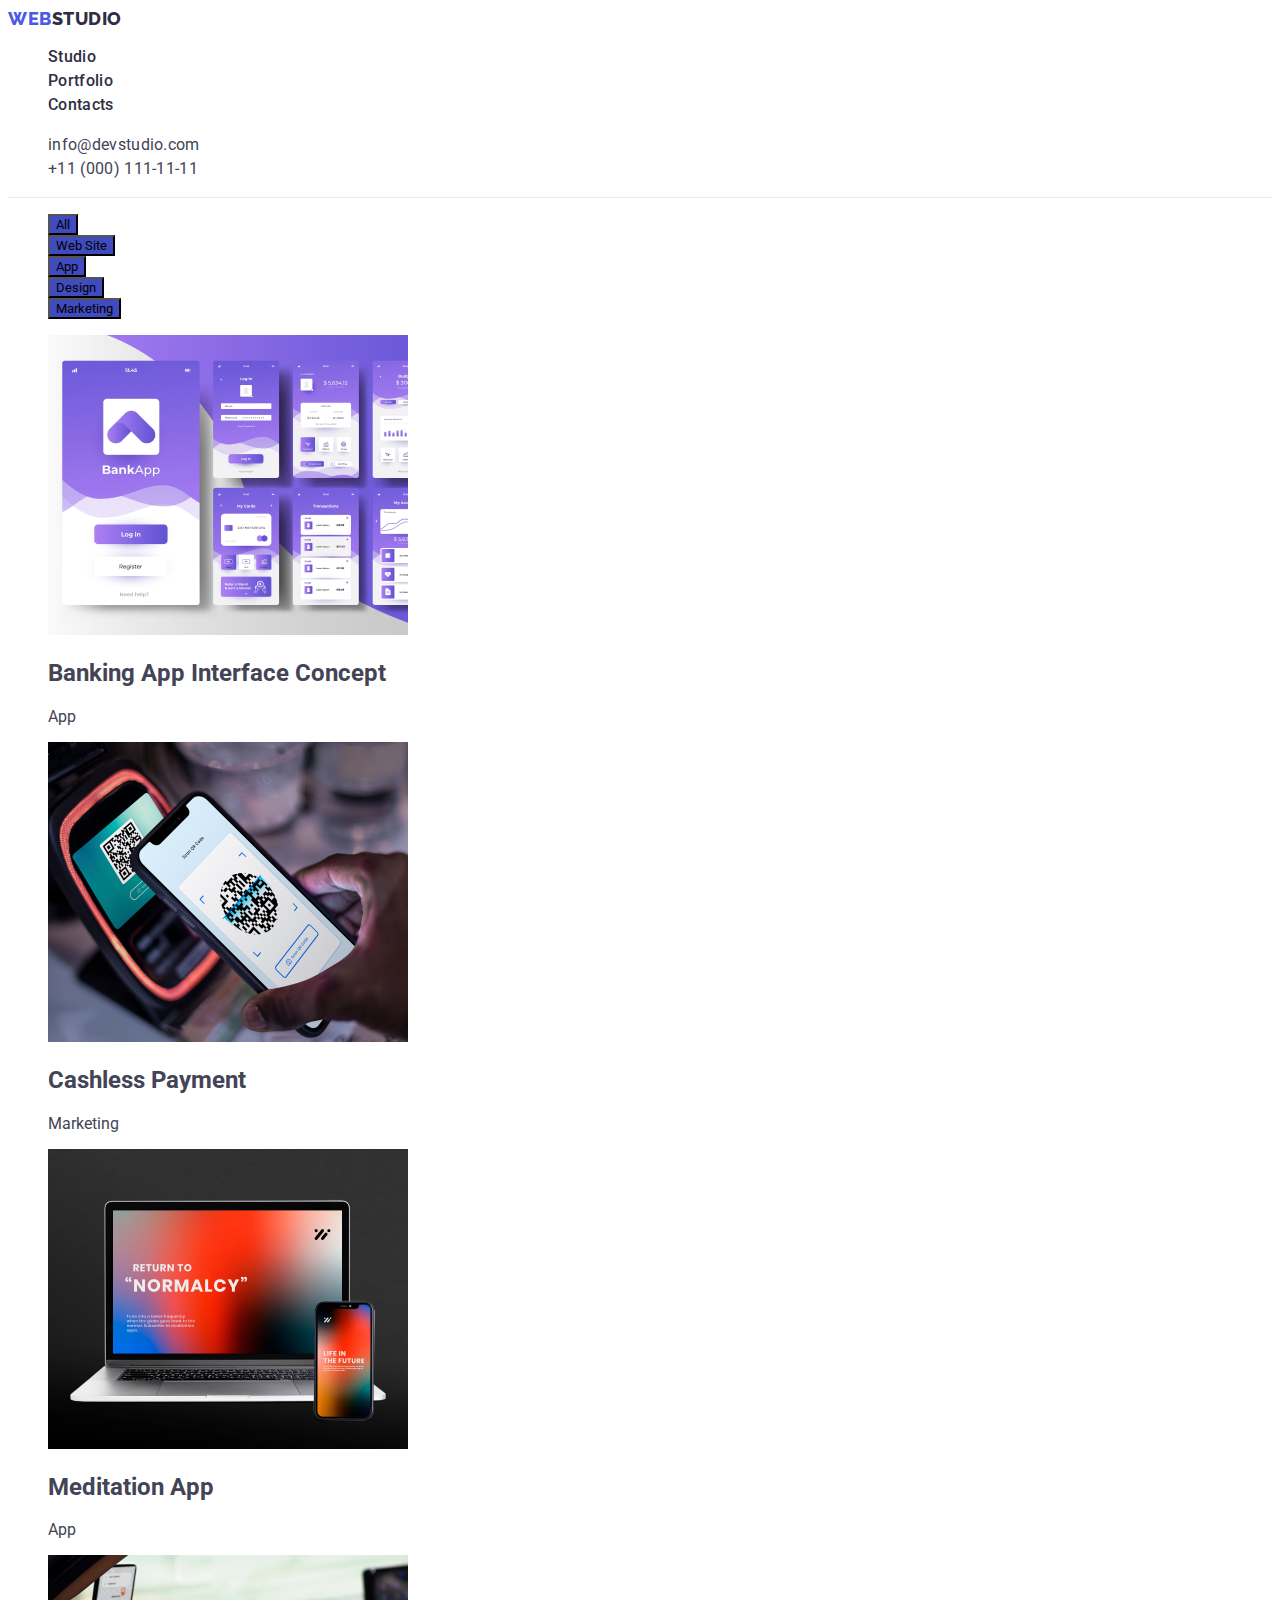
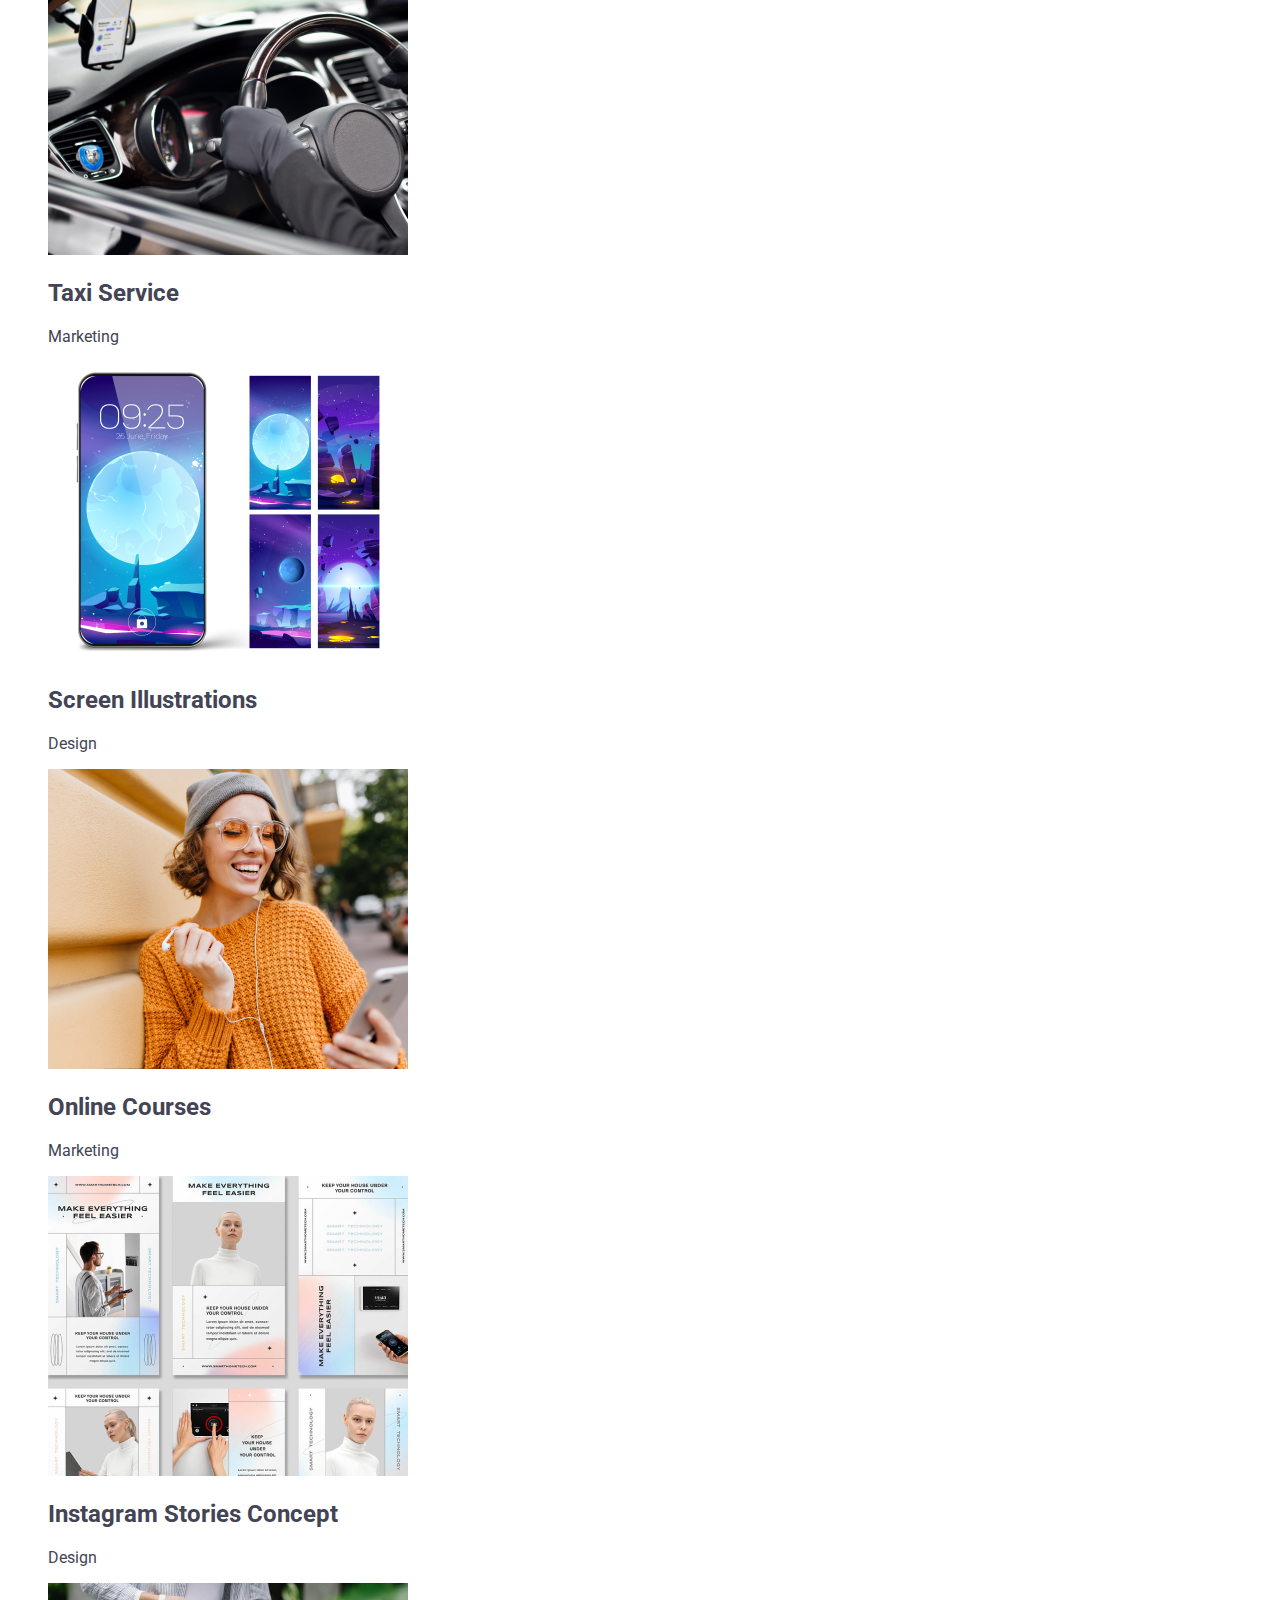
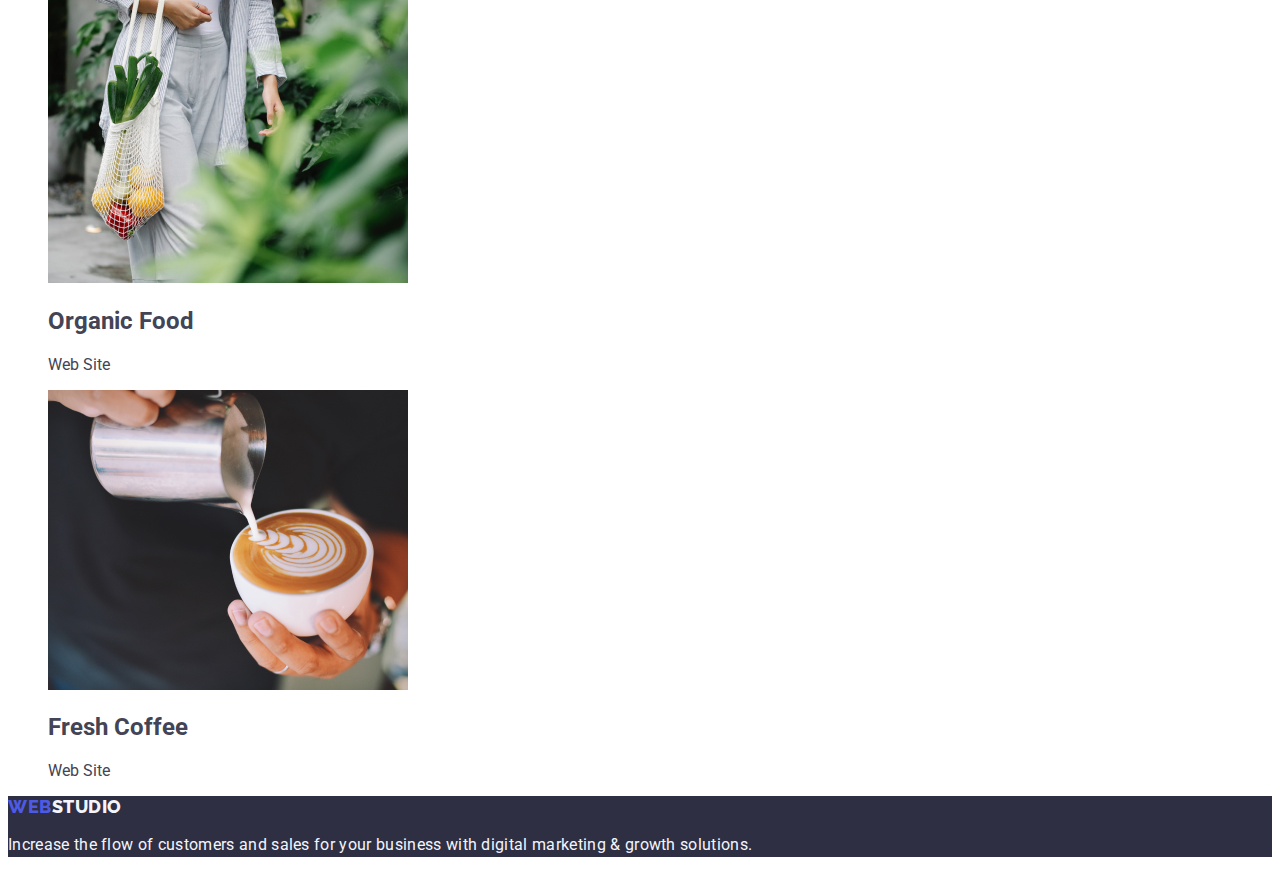
==== commit f4acfa1c: "hhgh" ====
--- a/portfolio.html
+++ b/portfolio.html
@@ -49,7 +49,7 @@
             <button type="button" class="portfolio-button">Web Site</button>
           </li>
           <li class="portfolio-item-btn">
-            <button type="button" class="portfolio-button">Ap p</button>
+            <button type="button" class="portfolio-button">App</button>
           </li>
           <li class="portfolio-item-btn">
             <button type="button" class="portfolio-button">Design</button>
--- a/css/styles.css
+++ b/css/styles.css
@@ -174,19 +174,14 @@
 font-weight: 800;
 font-size: 18px;
 line-height: 21px;
-/* identical to box height, or 117% */
 
 display: flex;
 align-items: center;
 letter-spacing: 0.03em;
 text-transform: uppercase;
 
-/* IRIS */
-
 color: #4D5AE5;
 
-
-/* Inside auto layout */
 
 flex: none;
 order: 0;
@@ -215,6 +210,7 @@
 }
 
 .footer {
+    background-color: #2e2f42;
     background-color: var(--navy-blue-dark-shadows-headings-color);
 }
 footer {
@@ -253,4 +249,15 @@
     margin-block-end: 1em;
     margin-inline-start: 0px;
     margin-inline-end: 0px;
+}
+
+.portfolio-button {
+    background-color: #404bbf;
+    font-family: "Roboto", sans-serif
+    
+
+}
+
+.portfolio-button:focus {
+    background-color: #404bbf;
 }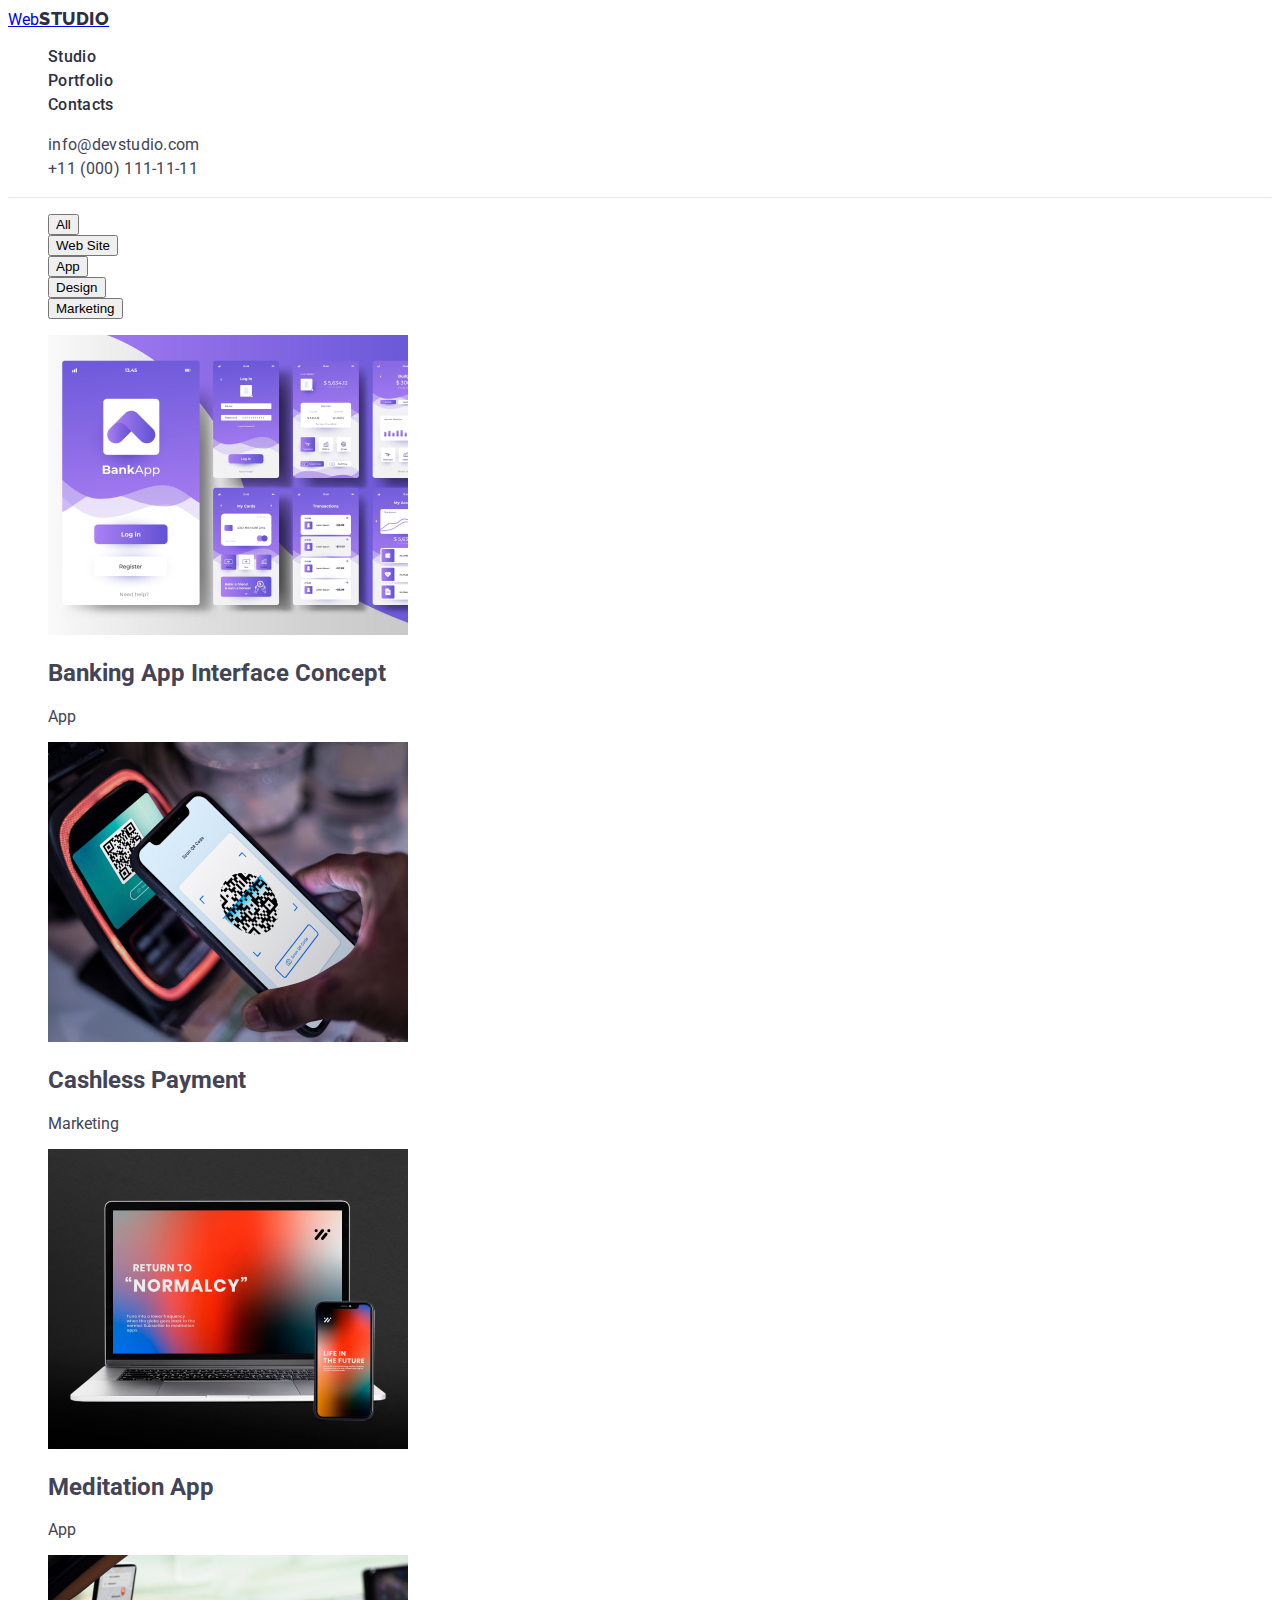
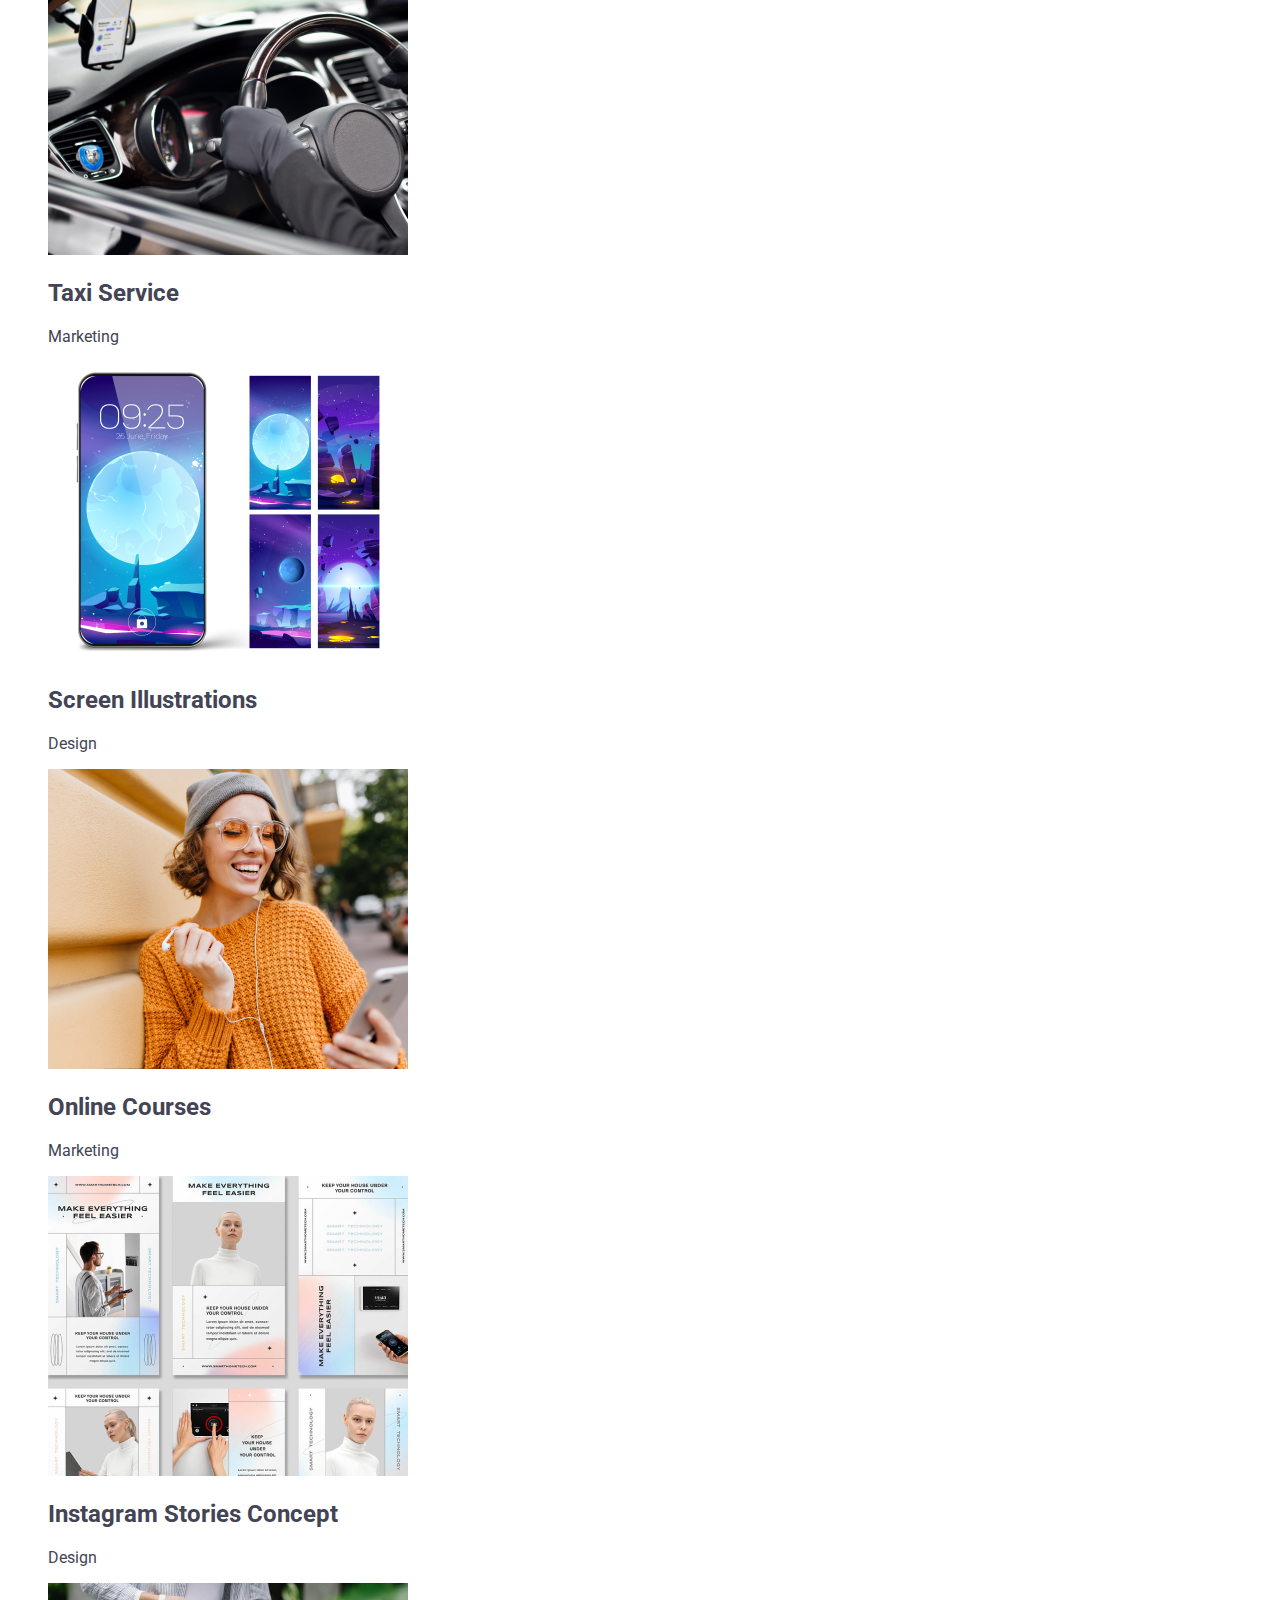
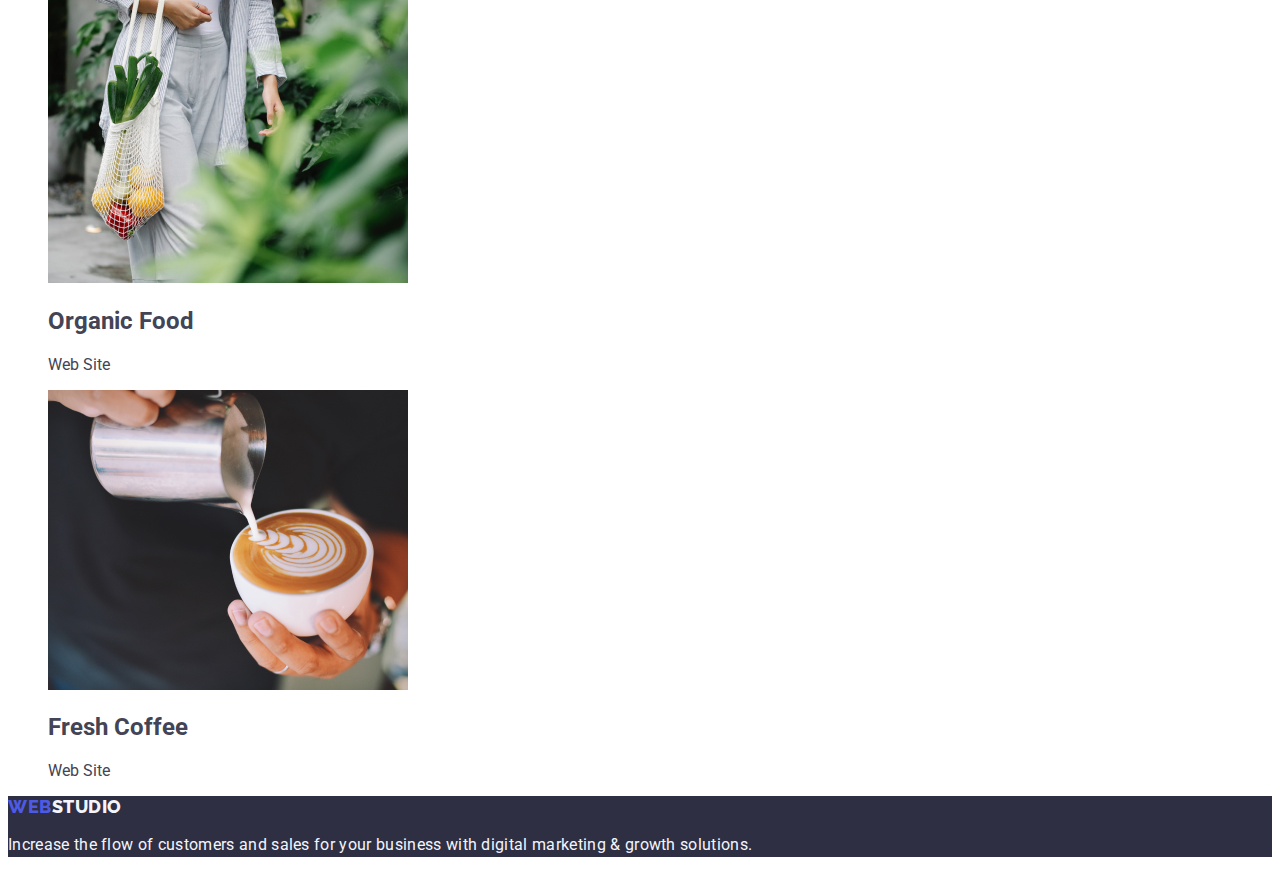
==== commit 879a3599: "ffff" ====
--- a/portfolio.html
+++ b/portfolio.html
@@ -13,7 +13,7 @@
   <body>
     <header class="header">
       <nav class="header-navigation">
-        <a href="./index.html" class="header-logo link">Web<span class="header-logo-studio link">Studio</span></a>
+        <a href="./index.html">Web<span class="header-logo-studio link">Studio</span></a>
         <ul class="header-list list">
           <li class="header-item">
             <a class="header-link link" href="./index.html">Studio</a>
--- a/css/styles.css
+++ b/css/styles.css
@@ -174,14 +174,19 @@
 font-weight: 800;
 font-size: 18px;
 line-height: 21px;
+/* identical to box height, or 117% */
 
 display: flex;
 align-items: center;
 letter-spacing: 0.03em;
 text-transform: uppercase;
 
+/* IRIS */
+
 color: #4D5AE5;
 
+
+/* Inside auto layout */
 
 flex: none;
 order: 0;
@@ -249,15 +254,4 @@
     margin-block-end: 1em;
     margin-inline-start: 0px;
     margin-inline-end: 0px;
-}
-
-.portfolio-button {
-    background-color: #404bbf;
-    font-family: "Roboto", sans-serif
-    
-
-}
-
-.portfolio-button:focus {
-    background-color: #404bbf;
 }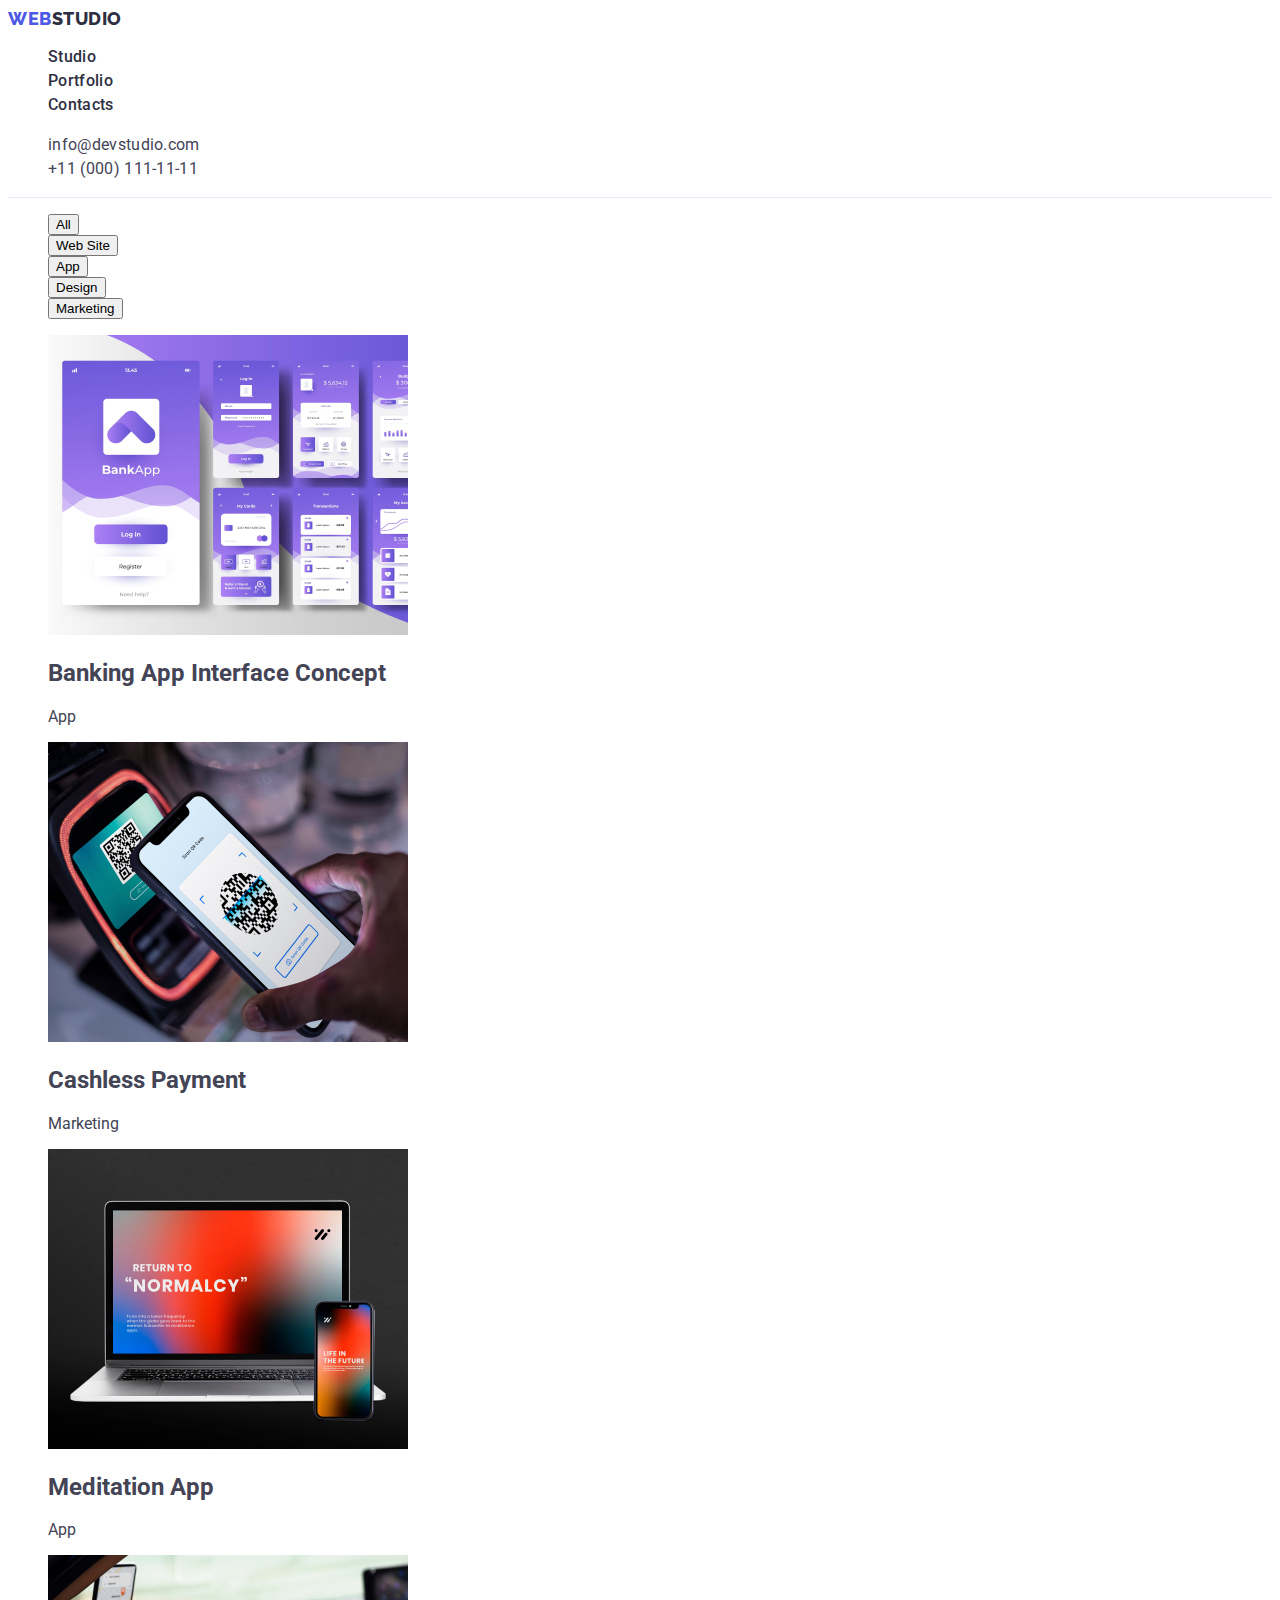
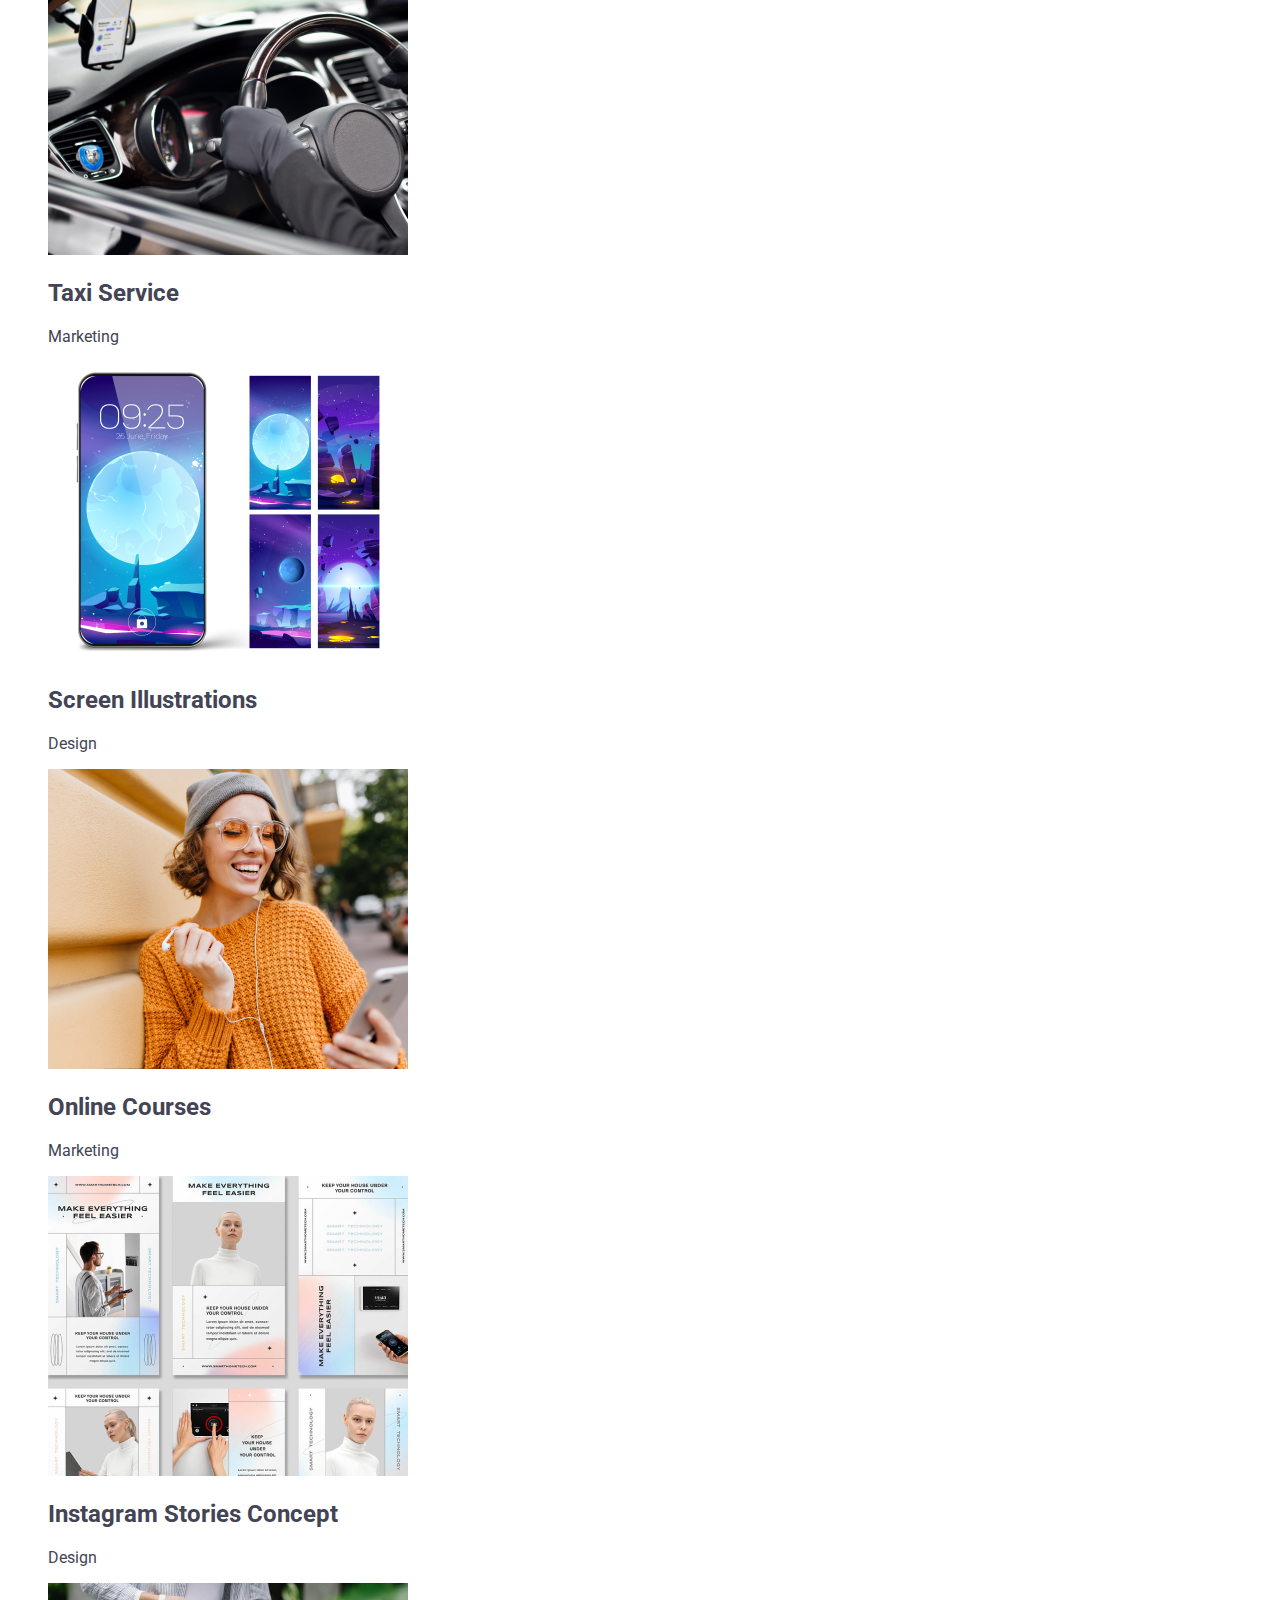
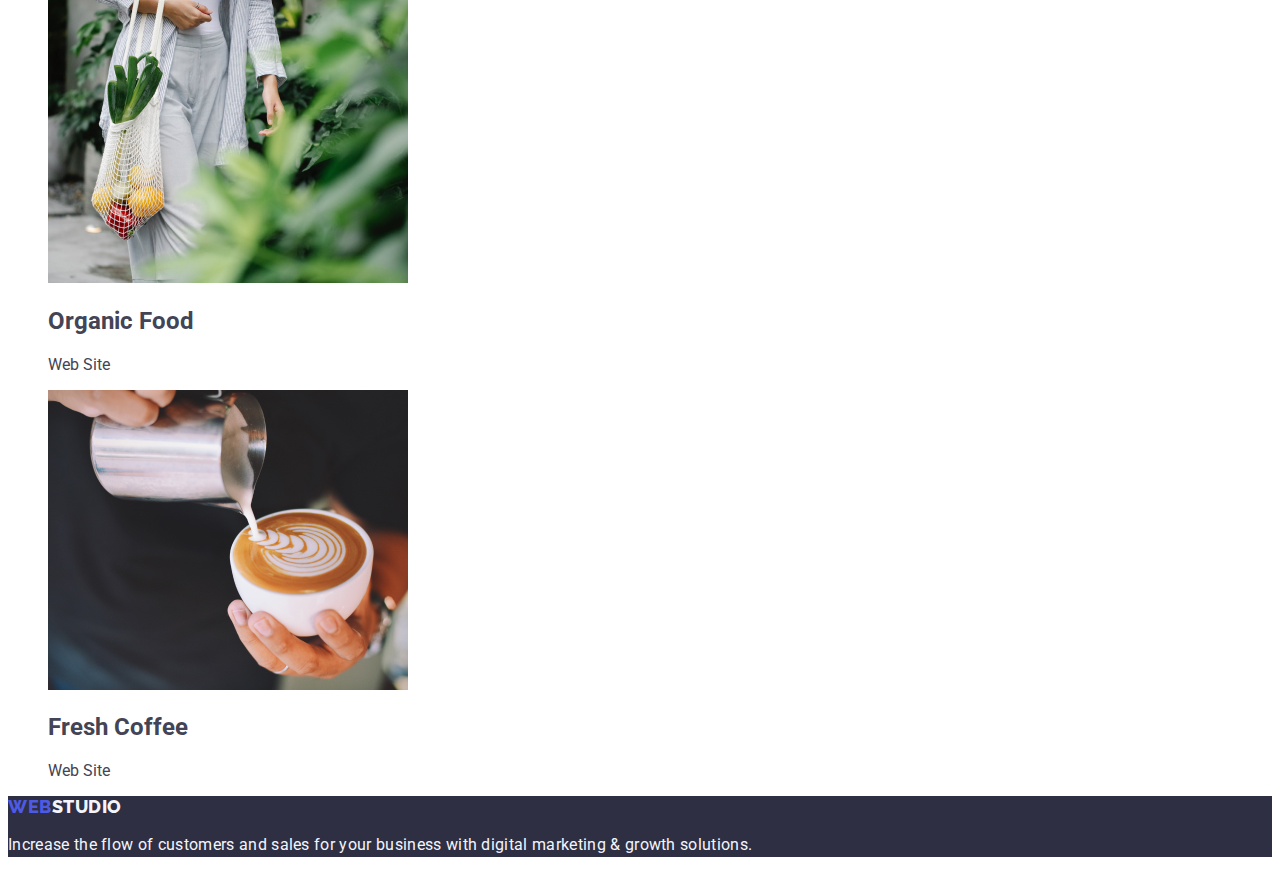
==== commit 0e4b963e: "lllll" ====
--- a/portfolio.html
+++ b/portfolio.html
@@ -13,7 +13,7 @@
   <body>
     <header class="header">
       <nav class="header-navigation">
-        <a href="./index.html">Web<span class="header-logo-studio link">Studio</span></a>
+        <a href="./index.html" class="header-logo link">Web<span class="header-logo-studio link">Studio</span></a>
         <ul class="header-list list">
           <li class="header-item">
             <a class="header-link link" href="./index.html">Studio</a>
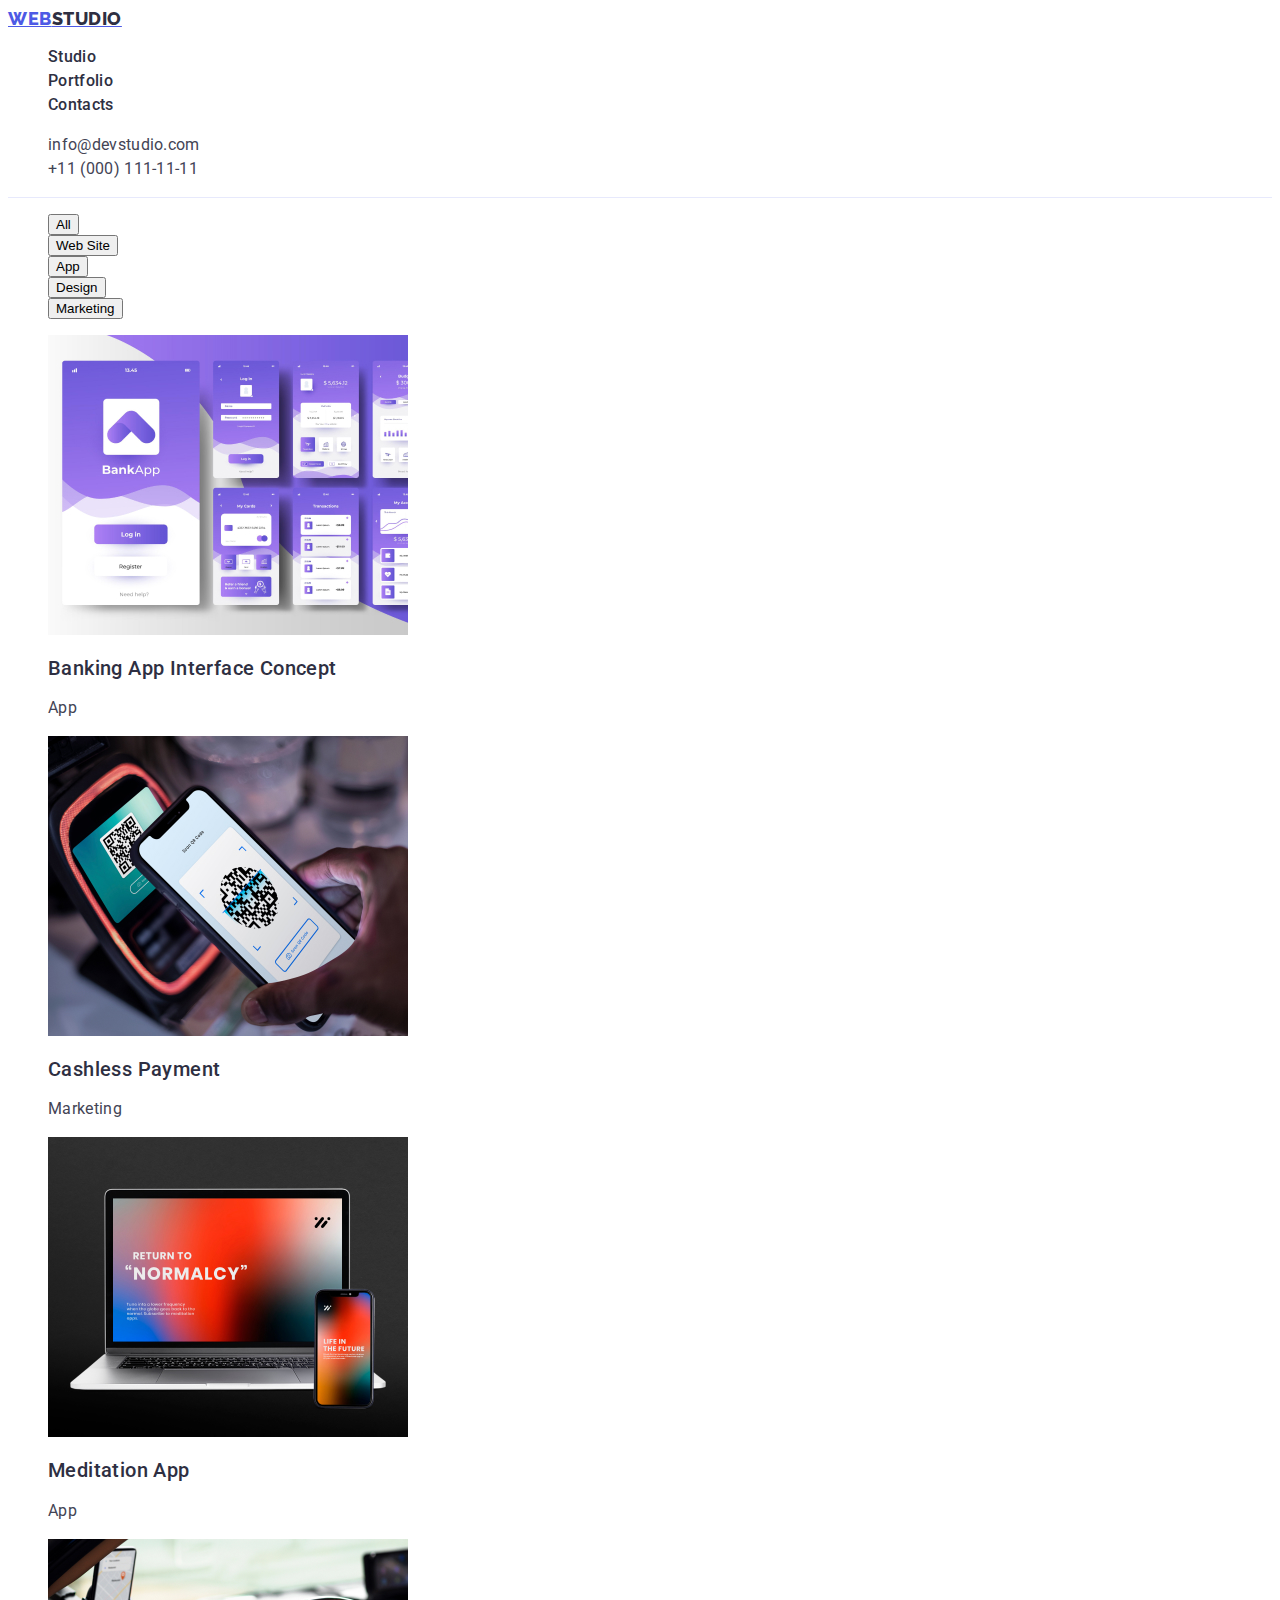
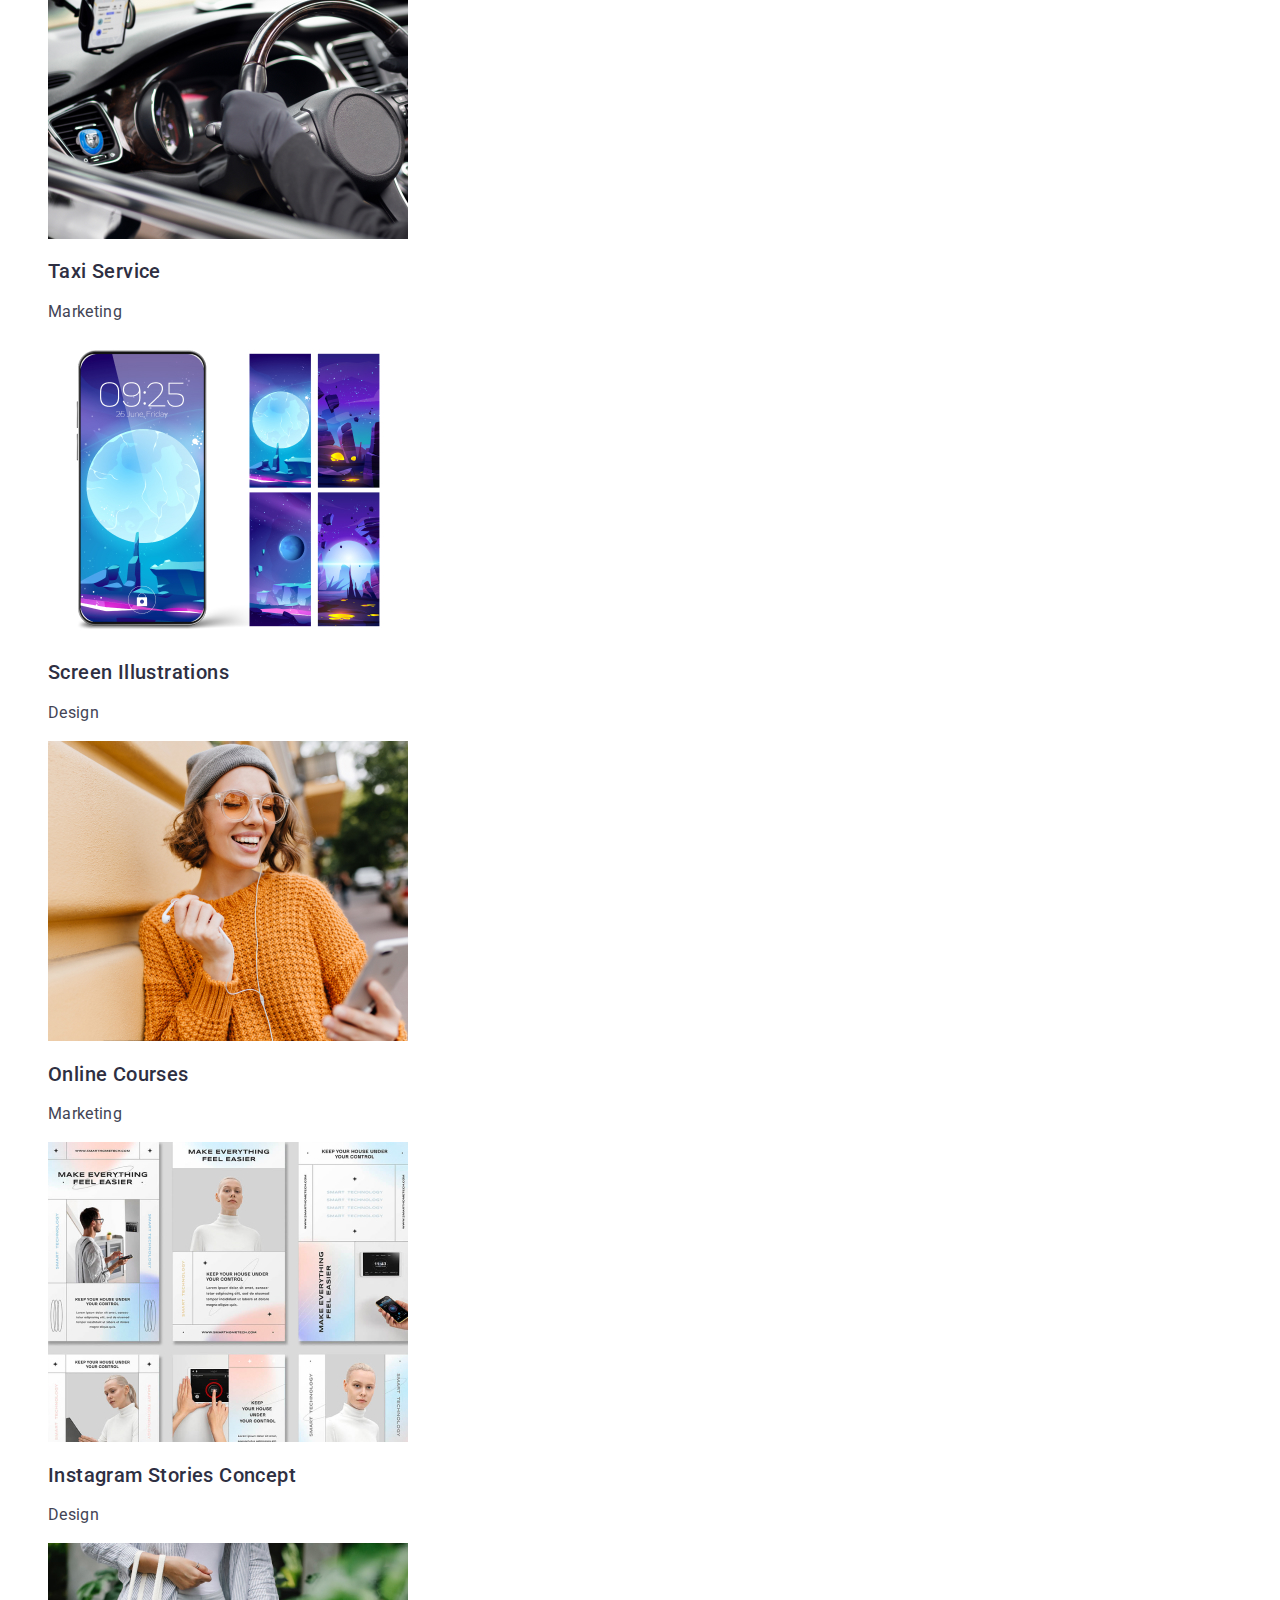
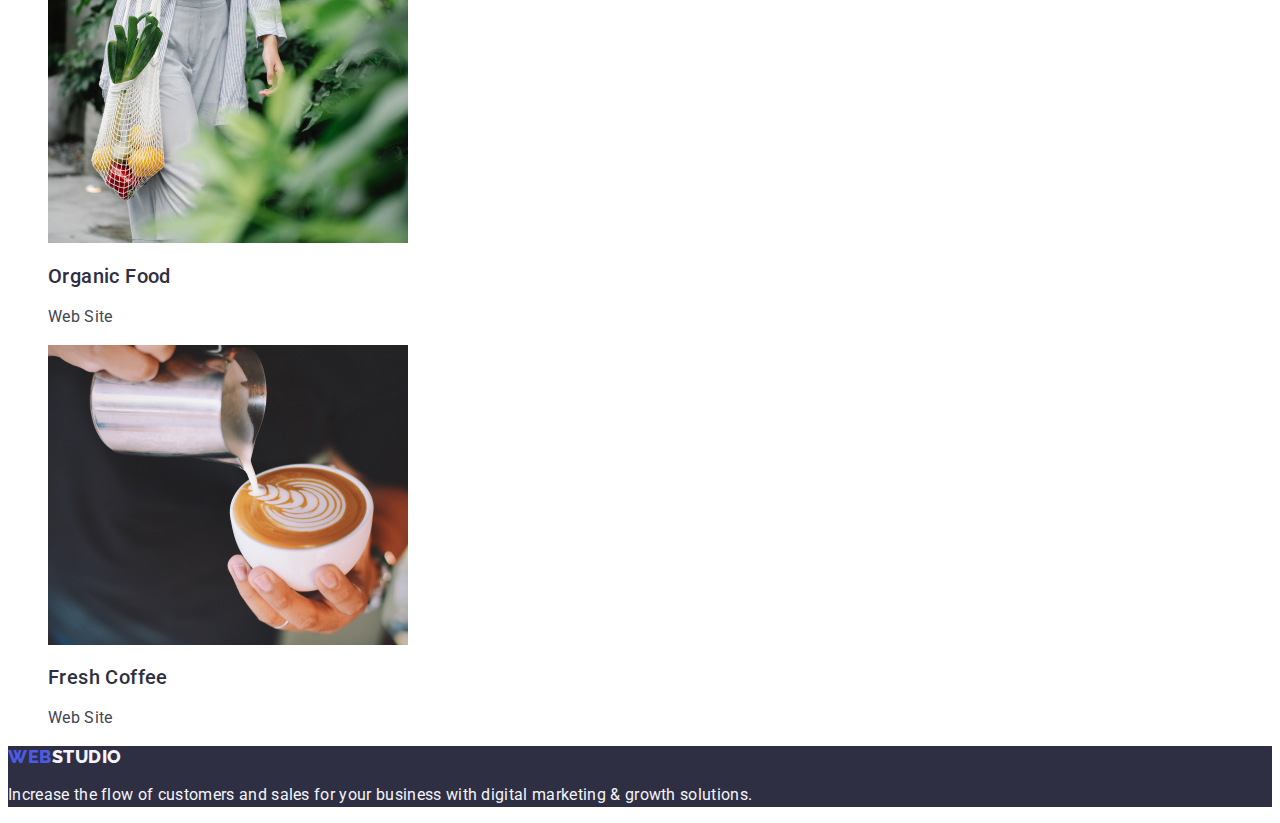
==== commit 9ab50e4b: "1" ====
--- a/portfolio.html
+++ b/portfolio.html
@@ -13,7 +13,7 @@
   <body>
     <header class="header">
       <nav class="header-navigation">
-        <a href="./index.html" class="header-logo link">Web<span class="header-logo-studio link">Studio</span></a>
+        <a href="./index.html" class="header-logo">Web<span class="header-logo-studio link">Studio</span></a>
         <ul class="header-list list">
           <li class="header-item">
             <a class="header-link link" href="./index.html">Studio</a>
@@ -61,48 +61,48 @@
         <ul class="list">
           <li>
             <img src="./images/banking-app.jpg"alt="Banking App" width="360"height="300"/>
-            <h2>Banking App Interface Concept</h2>
-            <p>App</p>
+            <h2 class="portfolio-item-title">Banking App Interface Concept</h2>
+            <p class="portfolio-item-text">App</p>
           </li>
           <li>
             <img src="./images/cashless-payment.jpg"alt="Cashless Payment" width="360" height="300"/>
-            <h2>Cashless Payment</h2>
-            <p>Marketing</p>
+            <h2 class="portfolio-item-title">Cashless Payment</h2>
+            <p class="portfolio-item-text">Marketing</p>
           </li>
           <li>
             <img src="./images/Meditation App.jpg" alt="Meditation App" width="360" height="300"/>
-            <h2>Meditation App</h2>
-            <p>App</p>
+            <h2 class="portfolio-item-title">Meditation App</h2>
+            <p class="portfolio-item-text">App</p>
           </li>
           <li>
             <img src="./images/taxi-service.jpg" alt="Taxi Service" width="360" height="300"/>
-            <h2>Taxi Service</h2>
-            <p>Marketing</p>
+            <h2 class="portfolio-item-title">Taxi Service</h2>
+            <p class="portfolio-item-text">Marketing</p>
           </li>
           <li>
             <img src="./images/screen-illustrations.jpg" alt="Screen Illustrations" width="360" height="300"/>
-            <h2>Screen Illustrations</h2>
-            <p>Design</p>
+            <h2 class="portfolio-item-title">Screen Illustrations</h2>
+            <p class="portfolio-item-text">Design</p>
           </li>
           <li>
             <img src="./images/online-courses.jpg" alt="Online Courses" width="360" height="300"/>
-            <h2>Online Courses</h2>
-            <p>Marketing</p>
+            <h2 class="portfolio-item-title">Online Courses</h2>
+            <p class="portfolio-item-text">Marketing</p>
           </li>
           <li>
             <img src="./images/instagram-stories.jpg" alt="Instagram Stories" width="360" height="300"/>
-            <h2>Instagram Stories Concept</h2>
-            <p>Design</p>
+            <h2 class="portfolio-item-title">Instagram Stories Concept</h2>
+            <p class="portfolio-item-text">Design</p>
           </li>
           <li>
             <img src="./images/organic-food.jpg" alt="Organic Food" width="360" height="300"/>
-            <h2>Organic Food</h2>
-            <p>Web Site</p>
+            <h2 class="portfolio-item-title">Organic Food</h2>
+            <p class="portfolio-item-text">Web Site</p>
           </li>
           <li>
             <img src="./images/fresh-coffee.jpg" alt="Fresh Coffee" width="360" height="300"/>
-            <h2>Fresh Coffee</h2>
-            <p>Web Site</p>
+            <h2 class="portfolio-item-title">Fresh Coffee</h2>
+            <p class="portfolio-item-text">Web Site</p>
           </li>
         </ul>
       </section>
--- a/css/styles.css
+++ b/css/styles.css
@@ -123,6 +123,10 @@
     background-color: var(--ocean-bgc-hover-focus-active-color);
 }
 
+.hero-button:focus{
+    background-color: var(--ocean-bgc-hover-focus-active-color);
+}
+
 .feature {
 }
 
@@ -254,4 +258,20 @@
     margin-block-end: 1em;
     margin-inline-start: 0px;
     margin-inline-end: 0px;
+}
+
+.portfolio-item-text {
+    font-size: 16px;
+    line-height: 1.5;
+    letter-spacing: 0.02em;
+    color: var(--slate-dominant-text-color);
+}
+
+.portfolio-link {}
+.portfolio-item-title {
+        font-weight: 500;
+        font-size: 20px;
+        line-height: 1.2;
+        letter-spacing: 0.02em;
+        color: var(--navy-blue-dark-shadows-headings-color);
 }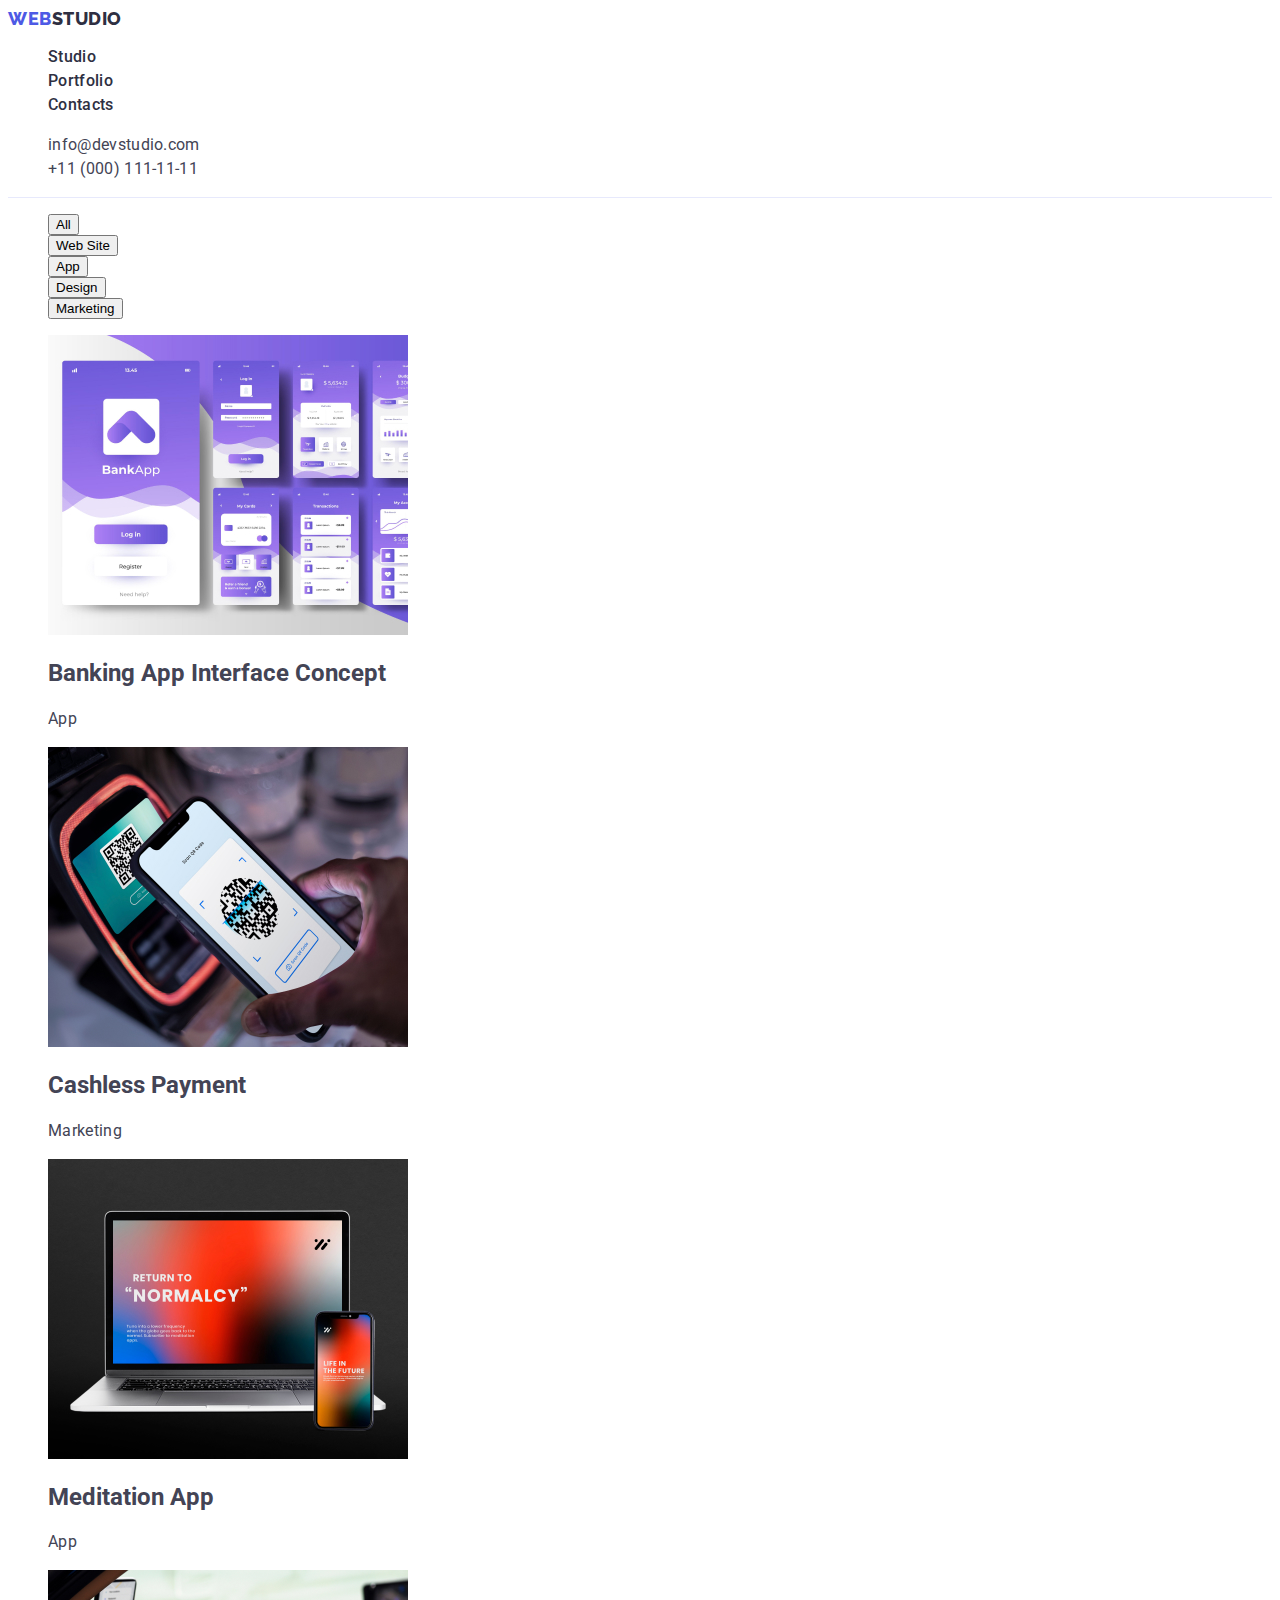
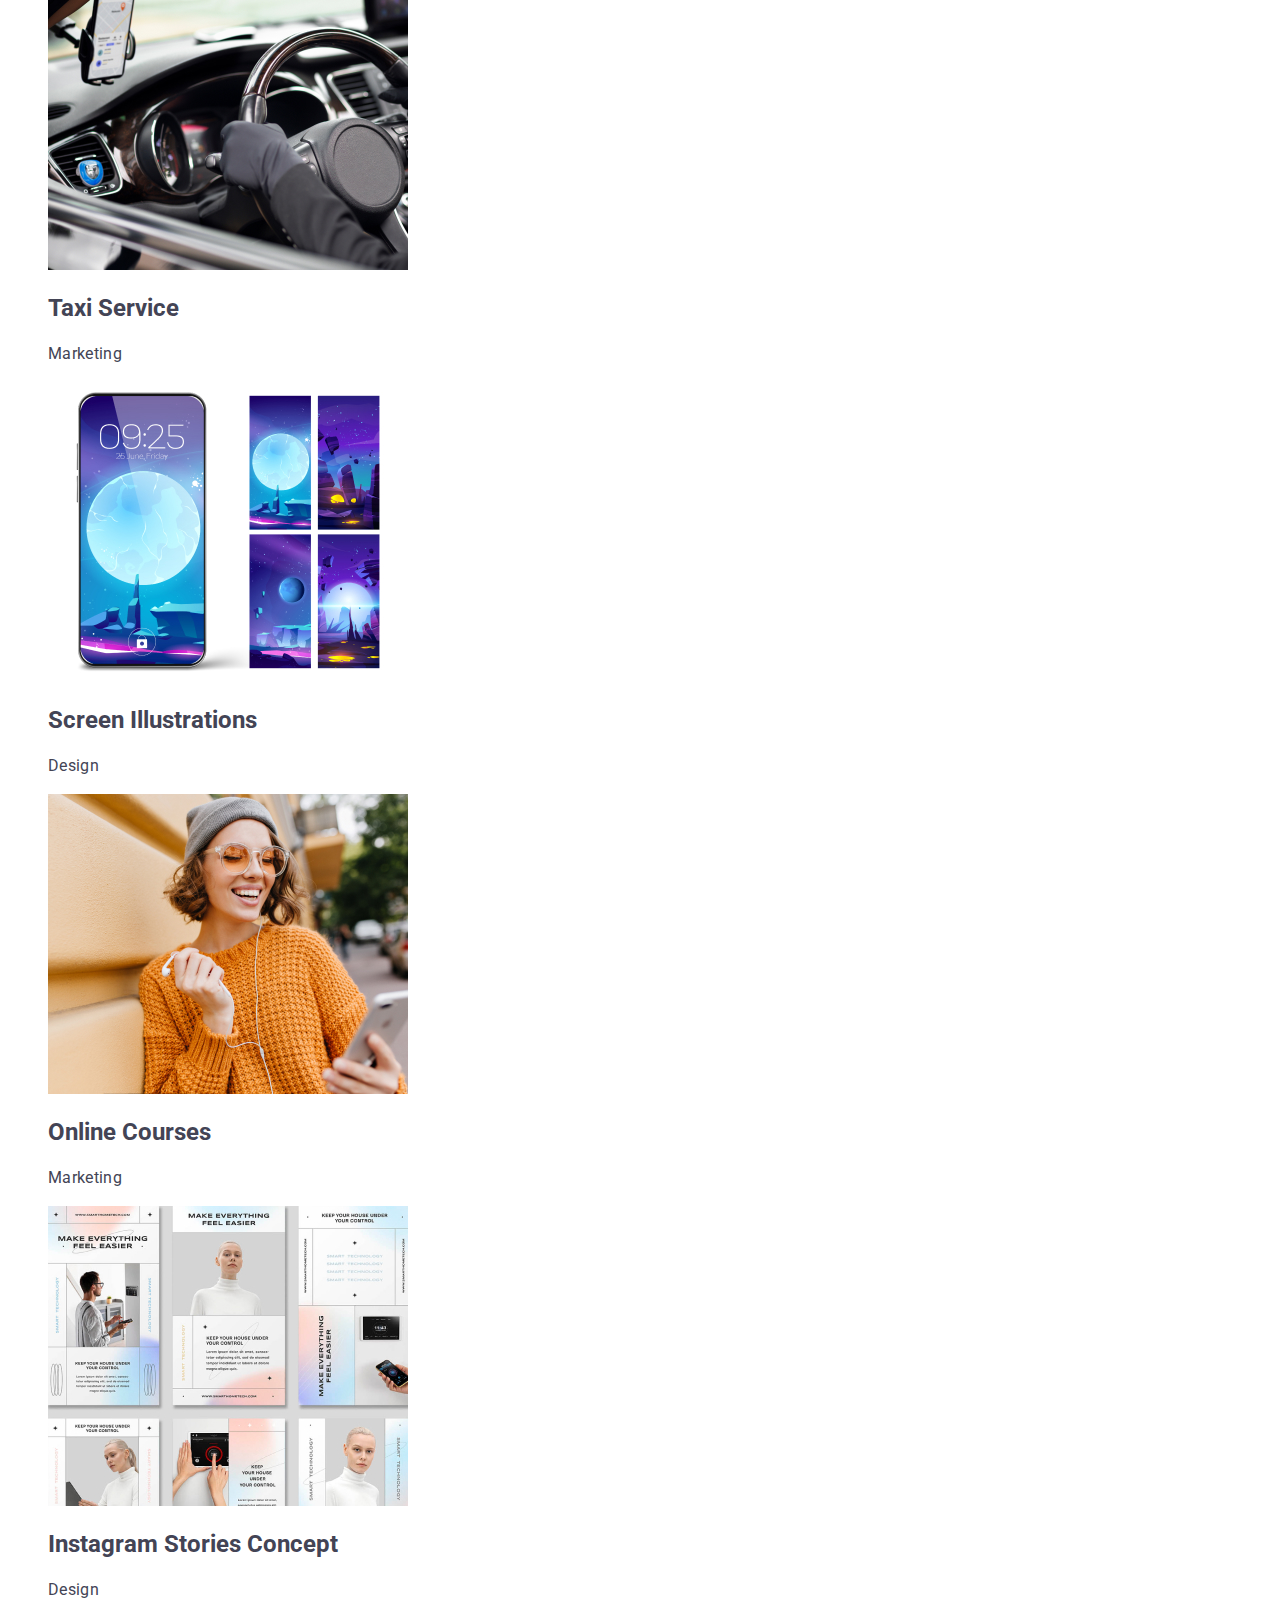
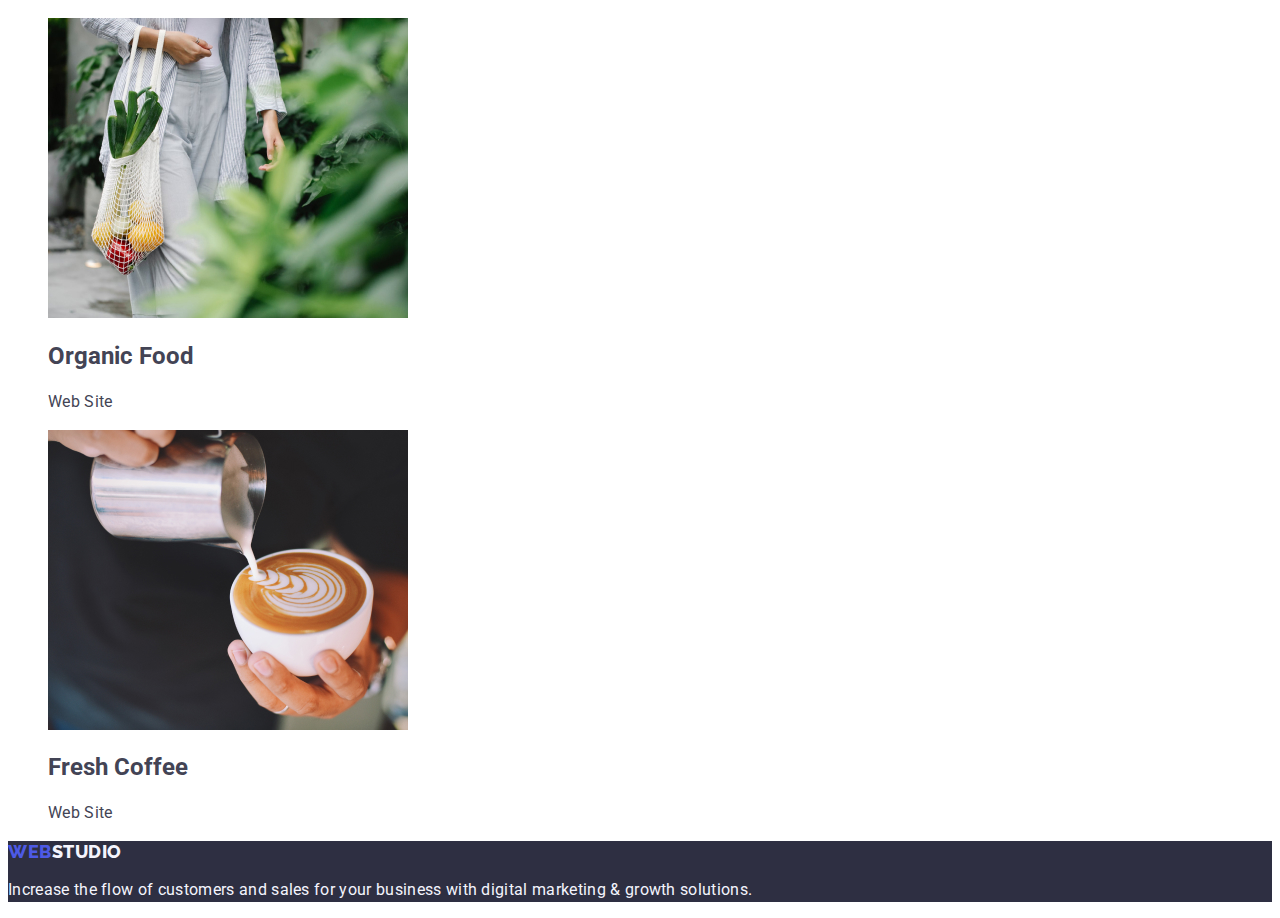
==== commit 1babaf3a: "gh" ====
--- a/portfolio.html
+++ b/portfolio.html
@@ -13,7 +13,7 @@
   <body>
     <header class="header">
       <nav class="header-navigation">
-        <a href="./index.html" class="header-logo">Web<span class="header-logo-studio link">Studio</span></a>
+        <a href="./index.html" class="header-logo link">Web<span class="header-logo-studio link">Studio</span></a>
         <ul class="header-list list">
           <li class="header-item">
             <a class="header-link link" href="./index.html">Studio</a>
--- a/css/styles.css
+++ b/css/styles.css
@@ -123,10 +123,6 @@
     background-color: var(--ocean-bgc-hover-focus-active-color);
 }
 
-.hero-button:focus{
-    background-color: var(--ocean-bgc-hover-focus-active-color);
-}
-
 .feature {
 }
 
@@ -266,12 +262,3 @@
     letter-spacing: 0.02em;
     color: var(--slate-dominant-text-color);
 }
-
-.portfolio-link {}
-.portfolio-item-title {
-        font-weight: 500;
-        font-size: 20px;
-        line-height: 1.2;
-        letter-spacing: 0.02em;
-        color: var(--navy-blue-dark-shadows-headings-color);
-}